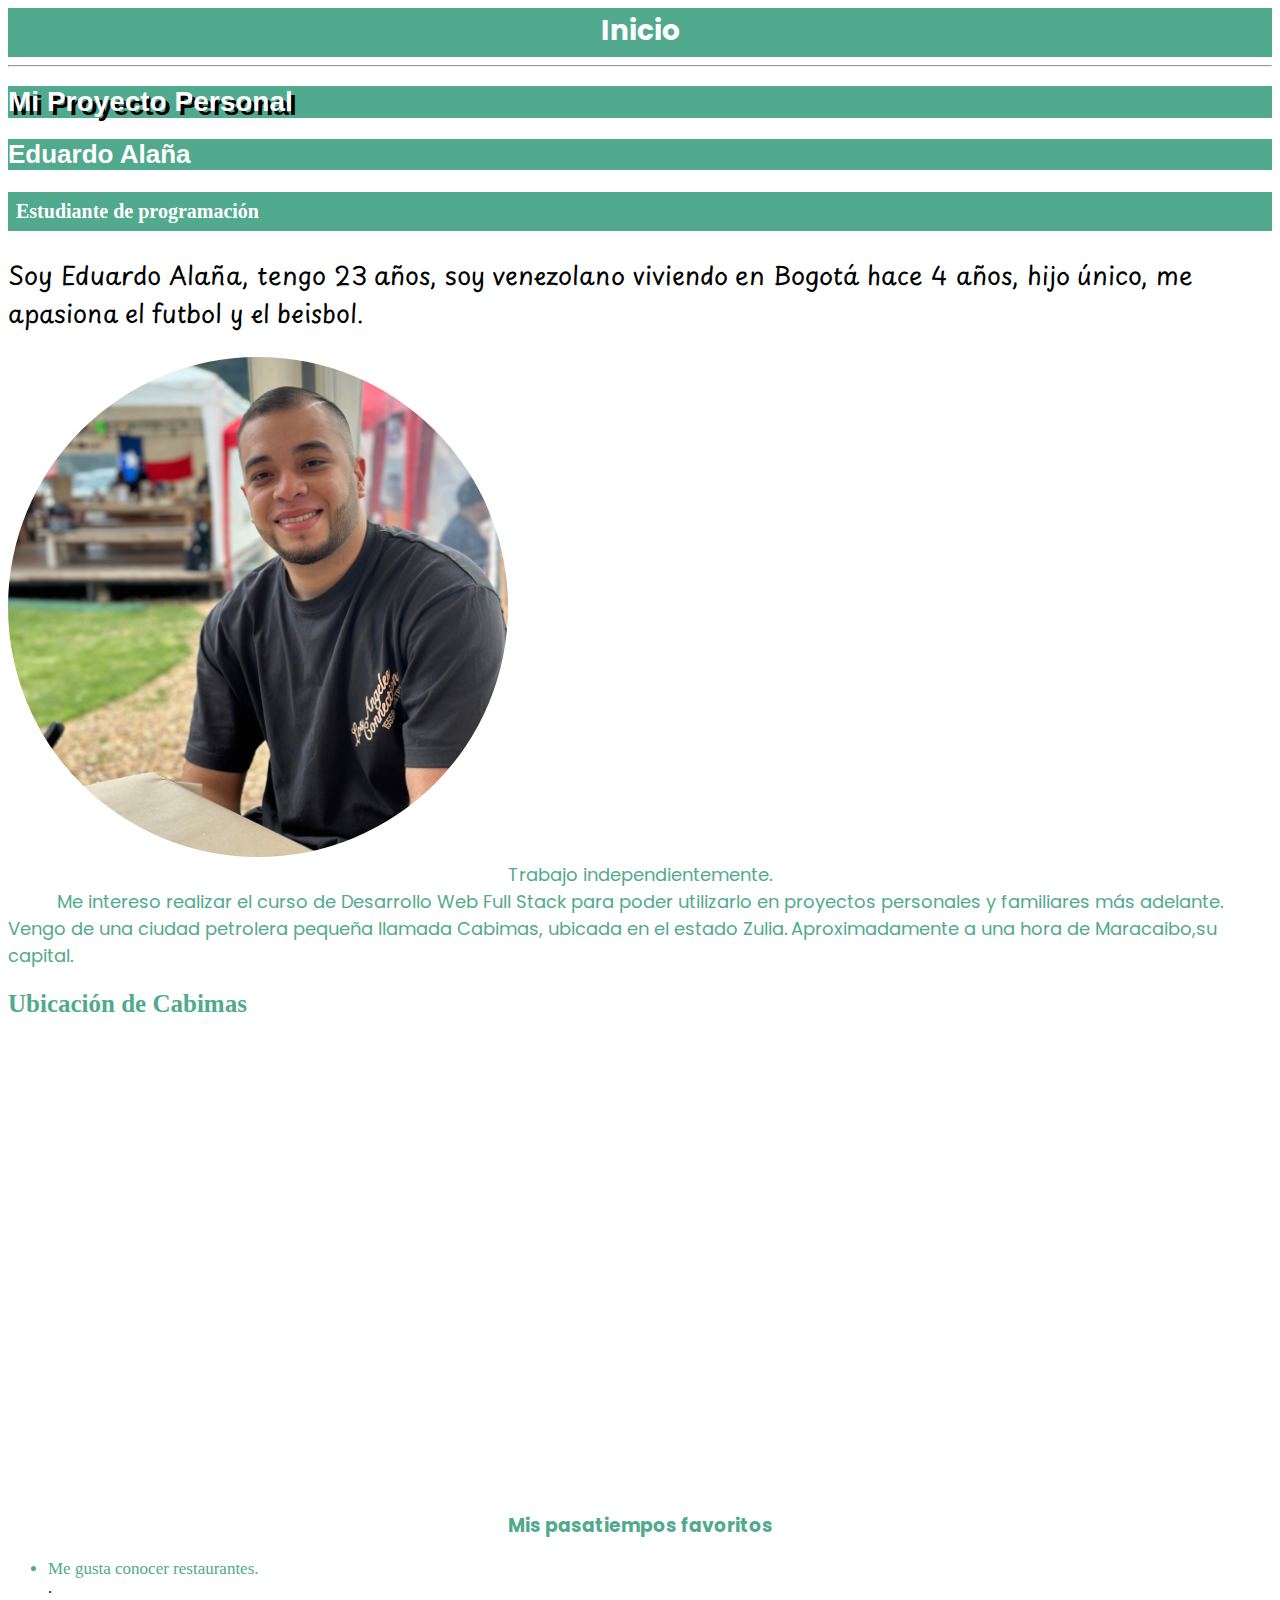
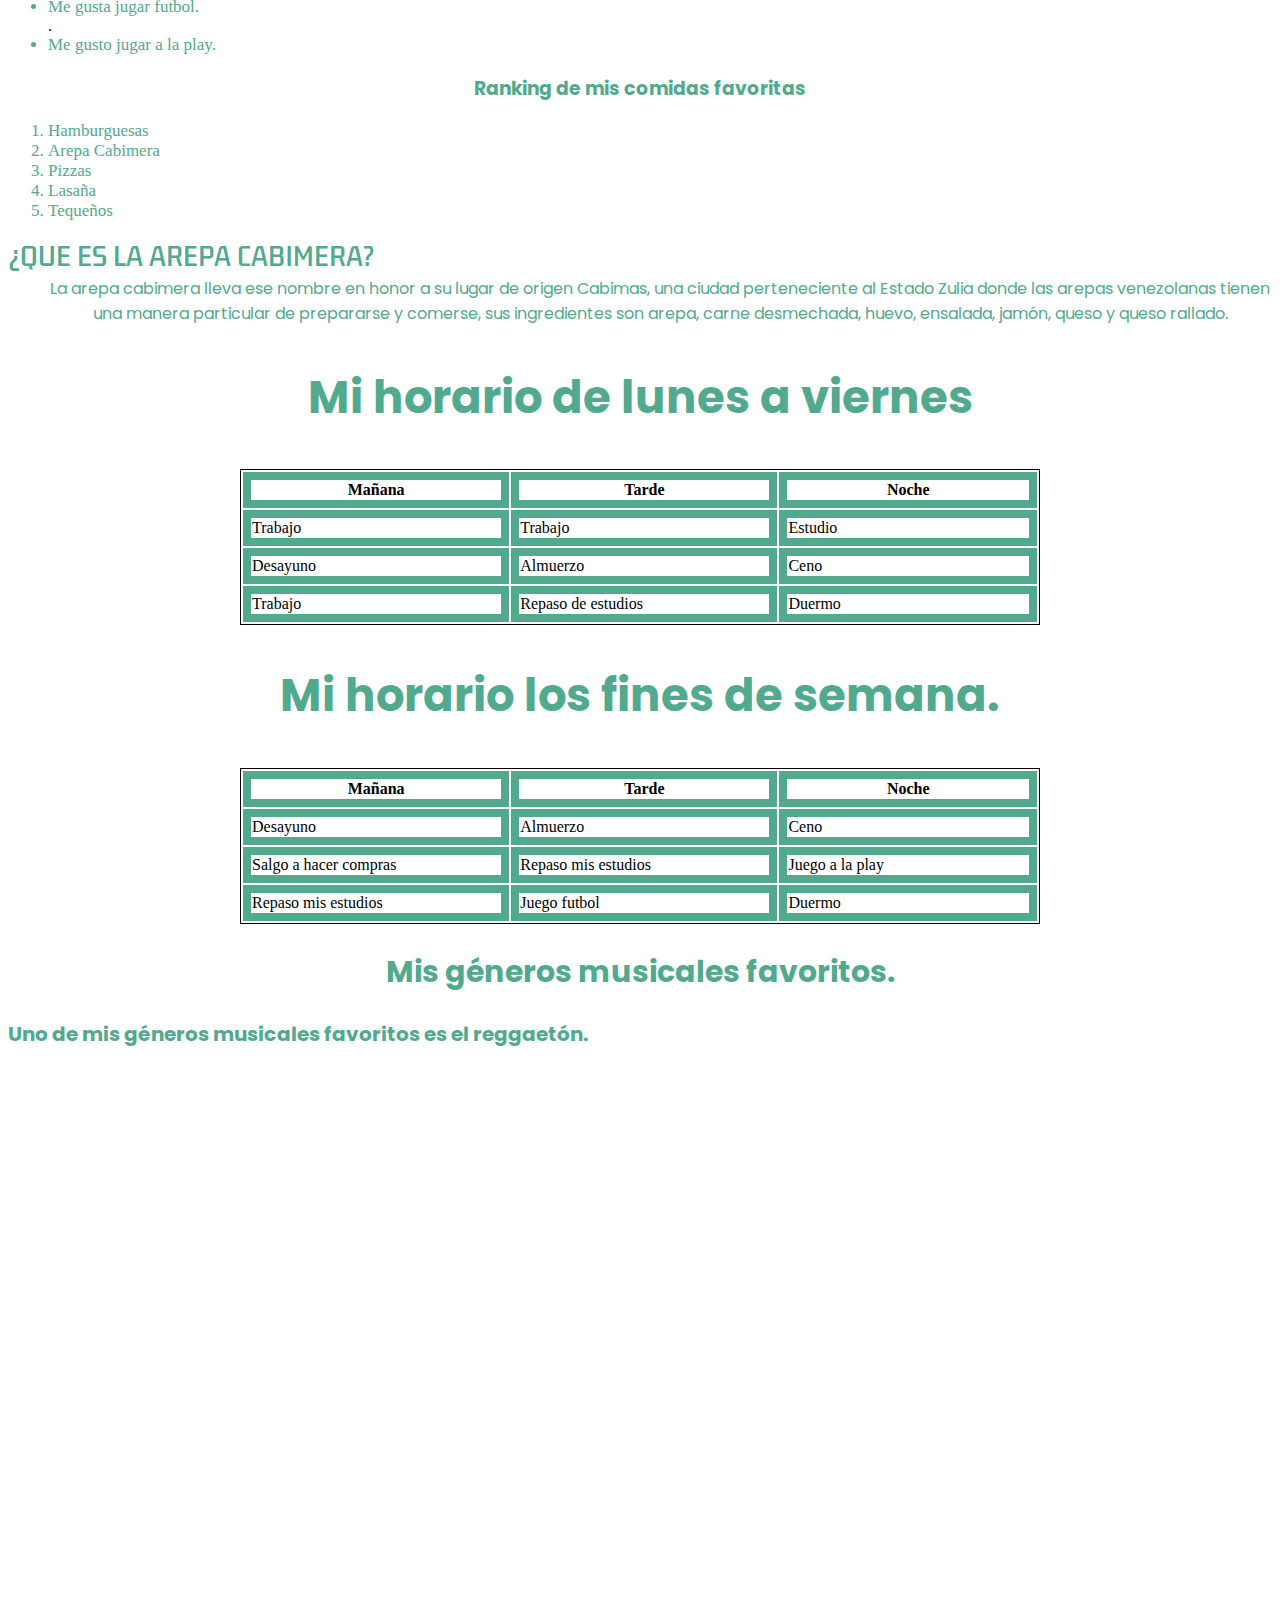
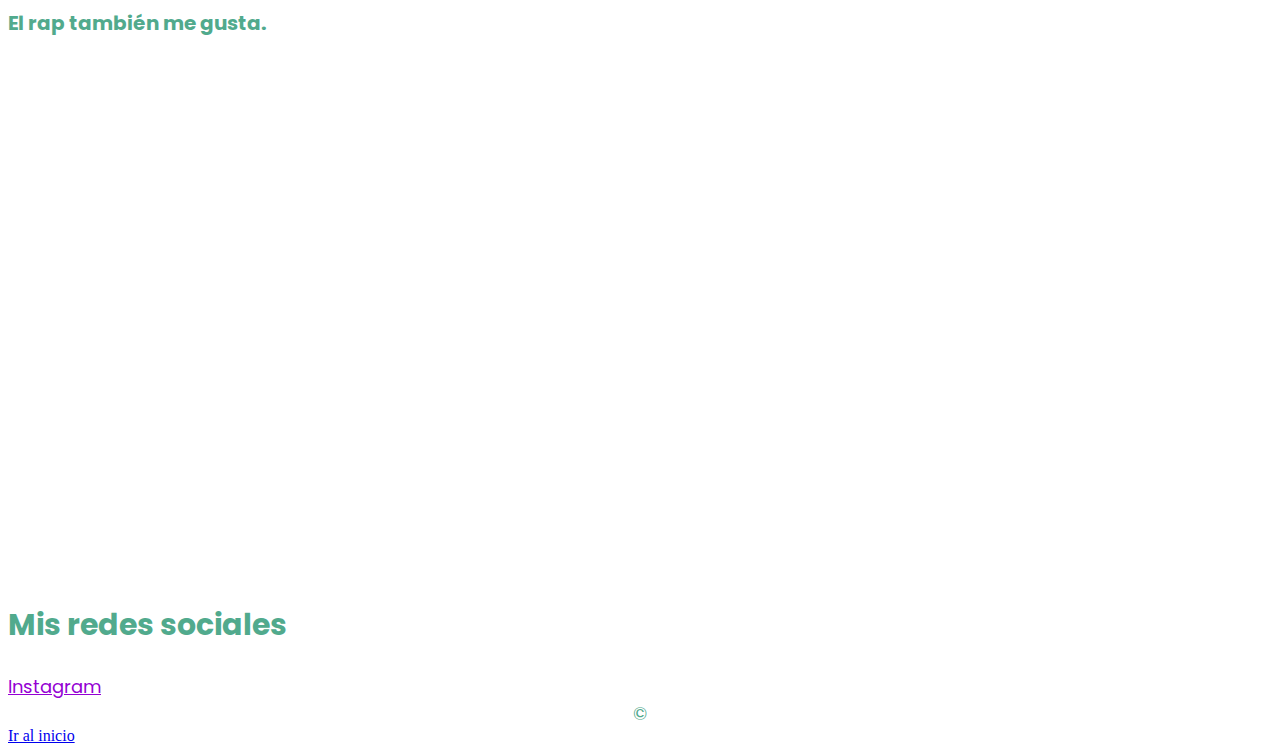
==== index.html @ 67ac3699 "miproyecto" ====
<!DOCTYPE html>
<html lang="es">
<head>
    <meta charset="UTF-8">
    <meta name="viewport" content="width=device-width, initial-scale=1.0">
    <title>Mi proyecto personal</title>
    <style>
        @import url('https://fonts.googleapis.com/css2?family=Playpen+Sans:wght@100&display=swap');
        </style>
        <style>
            @import url('https://fonts.googleapis.com/css2?family=Playpen+Sans:wght@100&family=Poppins:wght@300&display=swap');
            </style>
            <style>
                @import url('https://fonts.googleapis.com/css2?family=Playpen+Sans:wght@100&family=Poppins:wght@300&display=swap');
              </style>
              <style>
                @import url('https://fonts.googleapis.com/css2?family=Kdam+Thmor+Pro&family=Playpen+Sans:wght@100&family=Poppins:wght@300&display=swap');
              </style>                
    <link rel="stylesheet" href="index.css"/>
</head>
    <header>Inicio
        <span id="inicio"></span>
    </header>
    <nav></nav>
    <hr>
        <h1>Mi proyecto personal</h1>
        <h2 class="eduardoalaña">Eduardo Alaña</h2>
        <h3 class="estudiantedeprogramacion">Estudiante de programación</h3>
        <p>
            Soy Eduardo Alaña, tengo 23 años, soy venezolano viviendo en Bogotá hace 4 años,
             hijo único, me apasiona el futbol y el beisbol.
        </p>
        <img src="assets/mi-foto.jpg" alt="mi-foto">
        <div>Trabajo independientemente.</div>
        <div>Me intereso realizar el curso de Desarrollo Web Full Stack para poder utilizarlo en proyectos personales y familiares más adelante.</div> 
        <span>Vengo de una ciudad petrolera pequeña llamada Cabimas, ubicada en el estado Zulia.</span>
        <span>Aproximadamente a una hora de Maracaibo,su capital.</span>
        <h2 class="ubicaciondecabimas">Ubicación de Cabimas</h2>
        <iframe src="https://www.google.com/maps/embed?pb=!1m18!1m12!1m3!1d62790.018938191824!2d-71.42875029999999!3d10.391666899999999!2m3!1f0!2f0!3f0!3m2!1i1024!2i768!4f13.1!3m3!1m2!1s0x8e89c76a94216b2b%3A0x248a8285349a4935!2sCabimas%2C%20Zulia%2C%20Venezuela!5e0!3m2!1ses!2sco!4v1699126904850!5m2!1ses!2sco" width="600" height="450" style="border:0;" allowfullscreen="" loading="lazy" referrerpolicy="no-referrer-when-downgrade"></iframe>
        <h3 class="mispasatiemposfavoritos">Mis pasatiempos favoritos</h3>
        <ul>
            <li>Me gusta conocer restaurantes.</li>.
            <li>Me gusta jugar futbol.</li>.
            <li>Me gusto jugar a la play.</li>
        </ul>
        <h3 class="rankingdemiscomidasfavoritas">Ranking de mis comidas favoritas</h3>
        <ol>
            <li>Hamburguesas</li>
            <li>Arepa Cabimera</li>
            <Li>Pizzas</Li>
            <li>Lasaña</li>
            <li>Tequeños</li>
        </ol>
        <dl>
            <dt>¿QUE ES LA AREPA CABIMERA?</dt>
            <dd>La arepa cabimera lleva ese nombre en honor a su lugar de origen Cabimas, una ciudad perteneciente al Estado Zulia donde las arepas venezolanas tienen una manera particular de prepararse  y comerse, sus ingredientes son arepa, carne desmechada, huevo, ensalada, jamón, queso y queso rallado.</dd>
        </dl>
        <h2 class="mihorariolunesaviernes">Mi horario de lunes a viernes</h2>
        <table>
            <thead>
                <tr>
                    <th>Mañana</th>
                    <th>Tarde</th>
                    <th>Noche</th>
                </tr>
            </thead>
            <tbody>
                <tr>
                    <td>Trabajo</td>
                    <td>Trabajo</td>
                    <td>Estudio</td>
                </tr>
                <tr>
                    <td>Desayuno</td>
                    <td>Almuerzo</td>
                    <td>Ceno</td>
                </tr>
                <tr>
                    <td>Trabajo</td>
                    <td>Repaso de estudios</td>
                    <td>Duermo</td>
                </tr>
            </tbody>
        </table>
        <h2 class="mihorariolosfinesdesemana">Mi horario los fines de semana.</h2>
        <table>
            <thead>
                <tr>
                    <th>Mañana</th>
                    <th>Tarde</th>
                    <th>Noche</th>
                </tr>
            </thead>
            <tbody>
                <tr>
                    <td>Desayuno</td>
                    <td>Almuerzo</td>
                    <td>Ceno</td>
                </tr>
                <tr>
                    <td>Salgo a hacer compras</td>
                    <td>Repaso mis estudios</td>
                    <td>Juego a la play</td>
                </tr>
                <tr>
                    <td>Repaso mis estudios</td>
                    <td>Juego futbol</td>
                    <td>Duermo</td>
                </tr>
            </tbody>
        </table>
        </main>
        <aside>
            <h2 class="misgenerosmusicales">Mis géneros musicales favoritos.</h2>
        <h3 class="reggaeton">Uno de mis géneros musicales favoritos es el reggaetón.</h3>
        <iframe width="916" height="515" src="https://www.youtube.com/embed/bWycnVL6_dE" title="OA -  Anuel AA, Quevedo, Maluma Feat. DJ Luian, Mambo Kingz (Video Oficial)" frameborder="0" allow="accelerometer; autoplay; clipboard-write; encrypted-media; gyroscope; picture-in-picture; web-share" allowfullscreen></iframe>
        <h3 class="rap">El rap también me gusta.</h3>
        <iframe width="916" height="515" src="https://www.youtube.com/embed/8cKvvmPwgP4" title="Canserbero - Querer Querernos (Versión Acústica)" frameborder="0" allow="accelerometer; autoplay; clipboard-write; encrypted-media; gyroscope; picture-in-picture; web-share" allowfullscreen></iframe>
        </aside>
        <footer>
            <h2 class="redessociales">Mis redes sociales</h2>
            <a class="instagram" href="https://instagram.com/ejan.1406?igshid=OGQ5ZDc2ODk2ZA%3D%3D&utm_source=qr">Instagram</a>
            <div>&copy;</div>
        </footer>
        <section>
            <article>
                <div></div>
                <footer>
                  <a href="#inicio">Ir al inicio</a>
                </footer>
                <span id="final"></span>
            </article>
        </section>
    </body>
    </html>
---- index.css ----
header {
    background-color: rgb(81, 170, 141);
  color: white;
  text-align: center;
  font-size: 28px;
  text-decoration: dashed;
  word-spacing: normal;
  line-height: 2px;
  padding: 22px;
  text-transform: capitalize;
  font-family: Poppins;
  font-weight: bold;
}
h1 {
    background-color: rgb(81, 170, 141);
    color: white;
    text-align: start;
    word-spacing:normal
    padding: 10px;
    font-size:28px;
    text-transform: capitalize;
    text-shadow: 4px 4px black;
    font-family: 'Segoe UI', Tahoma, Geneva, Verdana, sans-serif;
}
.eduardoalaña {
    background-color: rgb(81, 170, 141);
    color: white;
    text-align: start;
    font-size: 26px;
    word-spacing:normal
    padding: 10px;
  text-decoration: dashed;
  font-family: 'Trebuchet MS', 'Lucida Sans Unicode', 'Lucida Grande', 'Lucida Sans', Arial, sans-serif;
}
.estudiantedeprogramacion {
background-color: rgb(81, 170, 141);
color: white;
padding: 8px;
font-size: 20px;
word-spacing:normal
text-transform: uppercase;
}
p{
    background-color: white;
    color:black;
    font-size: 25px;
    padding: 6,5px;
    font-family: Playpen Sans;
}
img {
    width: 500px;
    margin: auto;
    border-radius: 1000px;
    text-decoration-line: overline;
}
div{
    color: rgb(81, 170, 141);
    font-size: 18px;
    font-family: Poppins;
    text-align: center;
}
span{
    color: rgb(81, 170, 141);
    font-size: 18px;
    font-family: Poppins;
    text-align: center;
}
.ubicaciondecabimas {
    color: rgb(81, 170, 141);
    font-size: 25px;
}
.mispasatiemposfavoritos {
    color: rgb(81, 170, 141);
    font-family: Poppins;
    text-align: center;
}
.rankingdemiscomidasfavoritas {
    color: rgb(81, 170, 141);
    font-family: Poppins;
    text-align: center;
}
li {
 color: rgb(81, 170, 141);
 font-family: Libre Baskerville;
 font-size: 17px;
}
dt {
    color: rgb(81, 170, 141);
    font-family: Kdam Thmor Pro;
    font-size: 25px;
    
}
dd {
    color: rgb(81, 170, 141);
    font-family: Poppins;;
    text-align: center;
}
.mihorariolunesaviernes {
    color: rgb(81, 170, 141);
    font-family: Poppins;;
    text-align: center;
    font-size: 45px;
}
table {
    border: 1px solid black;
  width: 800px;
  margin: auto;
}
.mihorariolosfinesdesemana {
    color: rgb(81, 170, 141);
    font-family: Poppins;;
    text-align: center;
    font-size: 45px;
}
th,
td {
  border: 8px solid rgb(81, 170, 141);
  width: 800px;
  margin: auto;
}
.misgenerosmusicales {
    color: rgb(81, 170, 141);
    font-family: Poppins;;
    text-align: center;
    font-size: 30px;
}
.reggaeton {
    color: rgb(81, 170, 141);
    font-family: Poppins;
    font-size: 20px;
}
.rap {
    color: rgb(81, 170, 141);
    font-family: Poppins;;
    font-size: 20px;
}
.redessociales {
    color: rgb(81, 170, 141);
    font-family: Poppins;;
    font-size: 30px;
    text-decoration: double;
}
.instagram {
    color: darkviolet;
    font-family: Poppins;;
    font-size: 18px;
}
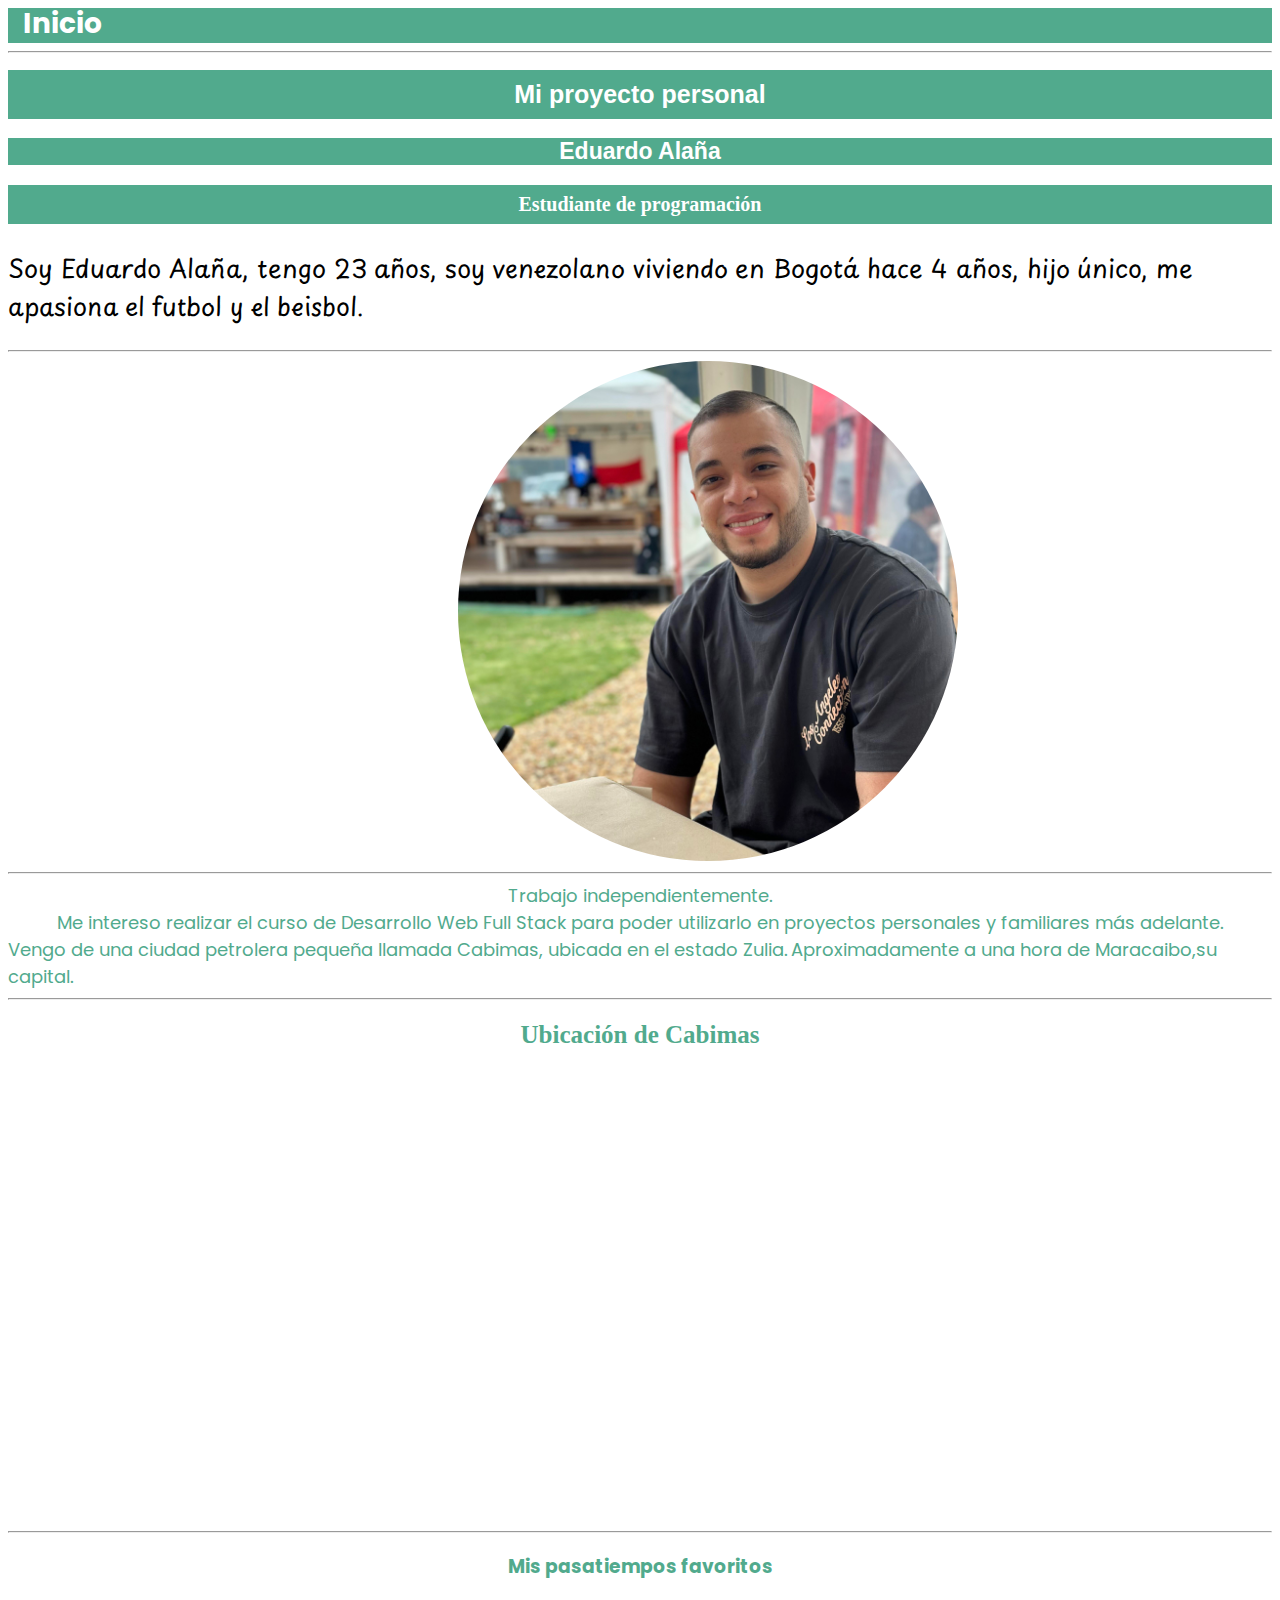
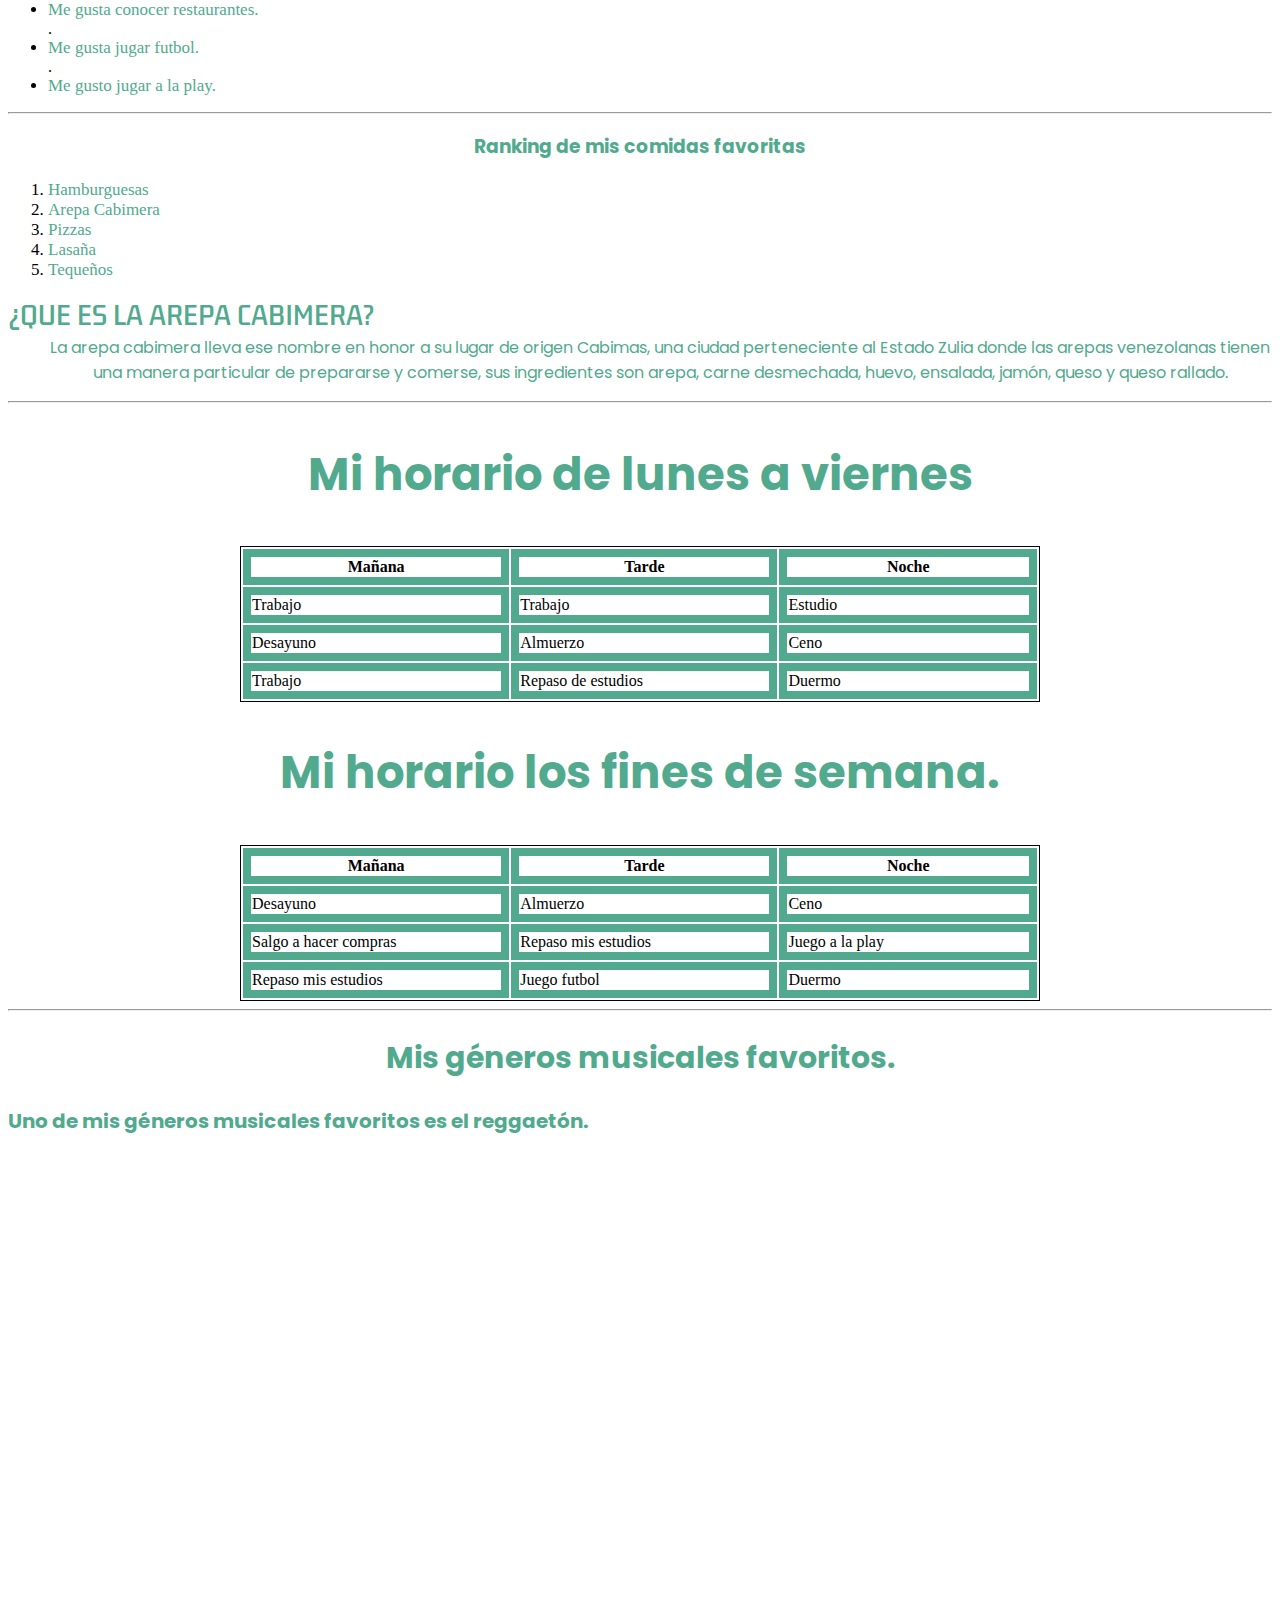
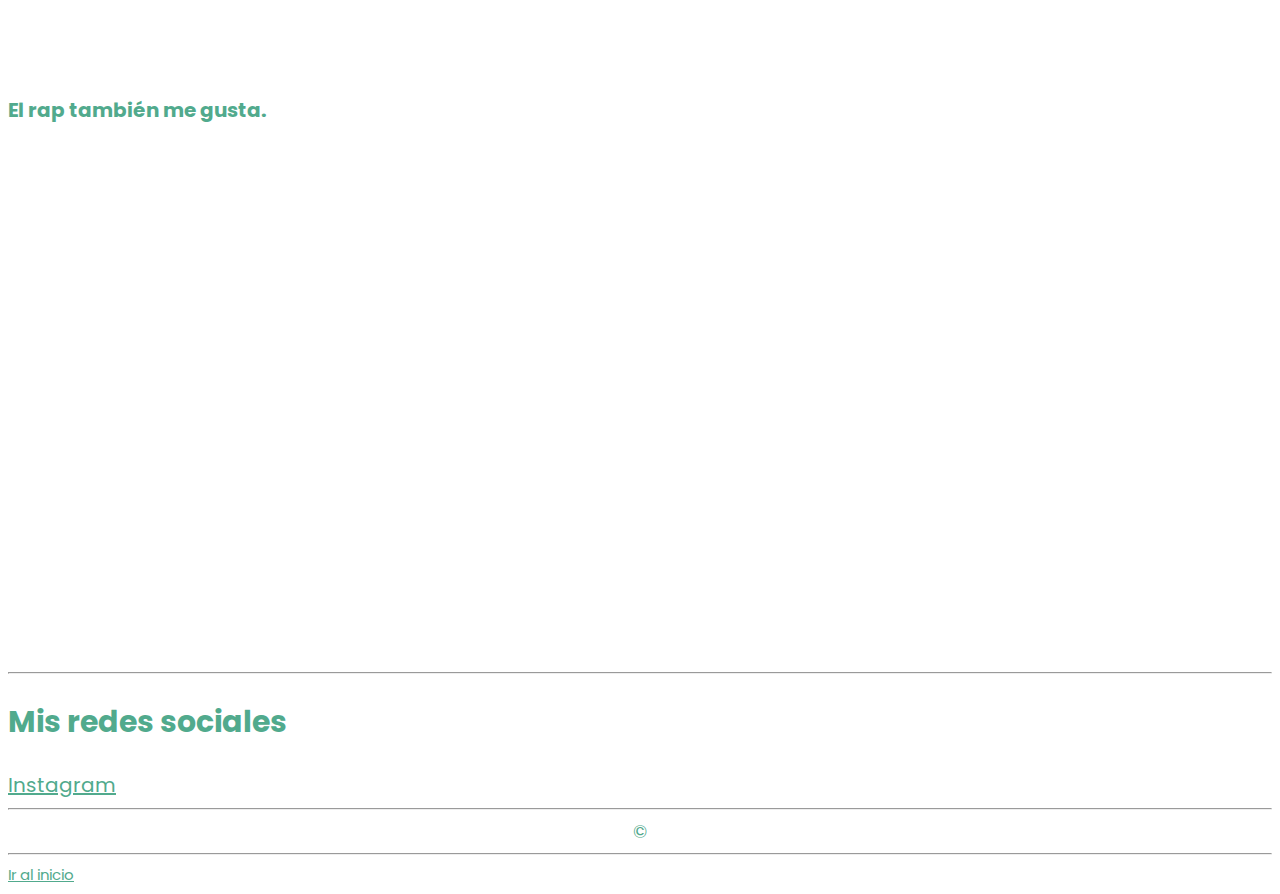
==== commit 8c40191c: "implementandonuevashabilidadescss" ====
--- a/index.html
+++ b/index.html
@@ -1,5 +1,5 @@
 <!DOCTYPE html>
-<html lang="es">
+<lang="es">
 <head>
     <meta charset="UTF-8">
     <meta name="viewport" content="width=device-width, initial-scale=1.0">
@@ -15,10 +15,11 @@
               </style>
               <style>
                 @import url('https://fonts.googleapis.com/css2?family=Kdam+Thmor+Pro&family=Playpen+Sans:wght@100&family=Poppins:wght@300&display=swap');
-              </style>                
+              </style>         
     <link rel="stylesheet" href="index.css"/>
 </head>
-    <header>Inicio
+<body>
+<header>Inicio
         <span id="inicio"></span>
     </header>
     <nav></nav>
@@ -26,23 +27,28 @@
         <h1>Mi proyecto personal</h1>
         <h2 class="eduardoalaña">Eduardo Alaña</h2>
         <h3 class="estudiantedeprogramacion">Estudiante de programación</h3>
-        <p>
+          <p> 
             Soy Eduardo Alaña, tengo 23 años, soy venezolano viviendo en Bogotá hace 4 años,
              hijo único, me apasiona el futbol y el beisbol.
         </p>
+        <hr/>
         <img src="assets/mi-foto.jpg" alt="mi-foto">
+        <hr/>
         <div>Trabajo independientemente.</div>
         <div>Me intereso realizar el curso de Desarrollo Web Full Stack para poder utilizarlo en proyectos personales y familiares más adelante.</div> 
         <span>Vengo de una ciudad petrolera pequeña llamada Cabimas, ubicada en el estado Zulia.</span>
         <span>Aproximadamente a una hora de Maracaibo,su capital.</span>
+        <hr/>
         <h2 class="ubicaciondecabimas">Ubicación de Cabimas</h2>
         <iframe src="https://www.google.com/maps/embed?pb=!1m18!1m12!1m3!1d62790.018938191824!2d-71.42875029999999!3d10.391666899999999!2m3!1f0!2f0!3f0!3m2!1i1024!2i768!4f13.1!3m3!1m2!1s0x8e89c76a94216b2b%3A0x248a8285349a4935!2sCabimas%2C%20Zulia%2C%20Venezuela!5e0!3m2!1ses!2sco!4v1699126904850!5m2!1ses!2sco" width="600" height="450" style="border:0;" allowfullscreen="" loading="lazy" referrerpolicy="no-referrer-when-downgrade"></iframe>
+        <hr/>
         <h3 class="mispasatiemposfavoritos">Mis pasatiempos favoritos</h3>
         <ul>
             <li>Me gusta conocer restaurantes.</li>.
             <li>Me gusta jugar futbol.</li>.
             <li>Me gusto jugar a la play.</li>
         </ul>
+        <hr/>
         <h3 class="rankingdemiscomidasfavoritas">Ranking de mis comidas favoritas</h3>
         <ol>
             <li>Hamburguesas</li>
@@ -55,6 +61,7 @@
             <dt>¿QUE ES LA AREPA CABIMERA?</dt>
             <dd>La arepa cabimera lleva ese nombre en honor a su lugar de origen Cabimas, una ciudad perteneciente al Estado Zulia donde las arepas venezolanas tienen una manera particular de prepararse  y comerse, sus ingredientes son arepa, carne desmechada, huevo, ensalada, jamón, queso y queso rallado.</dd>
         </dl>
+        <hr/>
         <h2 class="mihorariolunesaviernes">Mi horario de lunes a viernes</h2>
         <table>
             <thead>
@@ -111,6 +118,7 @@
         </table>
         </main>
         <aside>
+            <hr/>
             <h2 class="misgenerosmusicales">Mis géneros musicales favoritos.</h2>
         <h3 class="reggaeton">Uno de mis géneros musicales favoritos es el reggaetón.</h3>
         <iframe width="916" height="515" src="https://www.youtube.com/embed/bWycnVL6_dE" title="OA -  Anuel AA, Quevedo, Maluma Feat. DJ Luian, Mambo Kingz (Video Oficial)" frameborder="0" allow="accelerometer; autoplay; clipboard-write; encrypted-media; gyroscope; picture-in-picture; web-share" allowfullscreen></iframe>
@@ -118,17 +126,25 @@
         <iframe width="916" height="515" src="https://www.youtube.com/embed/8cKvvmPwgP4" title="Canserbero - Querer Querernos (Versión Acústica)" frameborder="0" allow="accelerometer; autoplay; clipboard-write; encrypted-media; gyroscope; picture-in-picture; web-share" allowfullscreen></iframe>
         </aside>
         <footer>
+            <hr/>
             <h2 class="redessociales">Mis redes sociales</h2>
+            <nav>
             <a class="instagram" href="https://instagram.com/ejan.1406?igshid=OGQ5ZDc2ODk2ZA%3D%3D&utm_source=qr">Instagram</a>
-            <div>&copy;</div>
+            <footer>
+        </nav>
+        <hr/>
+            <div class="copy">&copy;</div>
+            <hr/>
         </footer>
         <section>
             <article>
                 <div></div>
                 <footer>
+                    <nav>
                   <a href="#inicio">Ir al inicio</a>
                 </footer>
                 <span id="final"></span>
+            </nav>
             </article>
         </section>
     </body>
--- a/index.css
+++ b/index.css
@@ -1,32 +1,39 @@
 header {
     background-color: rgb(81, 170, 141);
   color: white;
-  text-align: center;
+  text-align: start;
   font-size: 28px;
   text-decoration: dashed;
   word-spacing: normal;
   line-height: 2px;
-  padding: 22px;
+  padding: 15px;
   text-transform: capitalize;
   font-family: Poppins;
   font-weight: bold;
 }
 h1 {
     background-color: rgb(81, 170, 141);
+    height: 29px;
     color: white;
     text-align: start;
-    word-spacing:normal
+    word-spacing:normal;
     padding: 10px;
-    font-size:28px;
-    text-transform: capitalize;
+    font-size:25px;
+    position: sticky;
+    top: 0;
+    z-index: 1;
+    text-align: center;
+    text-transform:capitalize
     text-shadow: 4px 4px black;
     font-family: 'Segoe UI', Tahoma, Geneva, Verdana, sans-serif;
+    
+    
 }
 .eduardoalaña {
     background-color: rgb(81, 170, 141);
     color: white;
-    text-align: start;
-    font-size: 26px;
+    text-align: center;
+    font-size: 23px;
     word-spacing:normal
     padding: 10px;
   text-decoration: dashed;
@@ -35,11 +42,14 @@
 .estudiantedeprogramacion {
 background-color: rgb(81, 170, 141);
 color: white;
+text-align: center;
 padding: 8px;
 font-size: 20px;
 word-spacing:normal
 text-transform: uppercase;
 }
+
+
 p{
     background-color: white;
     color:black;
@@ -47,11 +57,17 @@
     padding: 6,5px;
     font-family: Playpen Sans;
 }
+
 img {
     width: 500px;
+    height: 500px;
+    top:1px;
+    left: 450px;
     margin: auto;
     border-radius: 1000px;
     text-decoration-line: overline;
+    position: relative;
+
 }
 div{
     color: rgb(81, 170, 141);
@@ -68,7 +84,13 @@
 .ubicaciondecabimas {
     color: rgb(81, 170, 141);
     font-size: 25px;
+    position: relative;
+    text-align: center;
 }
+::marker{
+ color: black;
+}
+
 .mispasatiemposfavoritos {
     color: rgb(81, 170, 141);
     font-family: Poppins;
@@ -140,8 +162,20 @@
     font-size: 30px;
     text-decoration: double;
 }
-.instagram {
-    color: darkviolet;
+.instagram:link {
+    color:rgb(81, 170, 141);
+    font-size: 20px;
     font-family: Poppins;;
-    font-size: 18px;
-}+
+}
+.instagram:hover{
+    color:black
+}
+a:link{
+    color:rgb(81, 170, 141);
+    font-size: 15px;
+    font-family: Poppins;;
+}
+a:hover{
+    color:black
+}
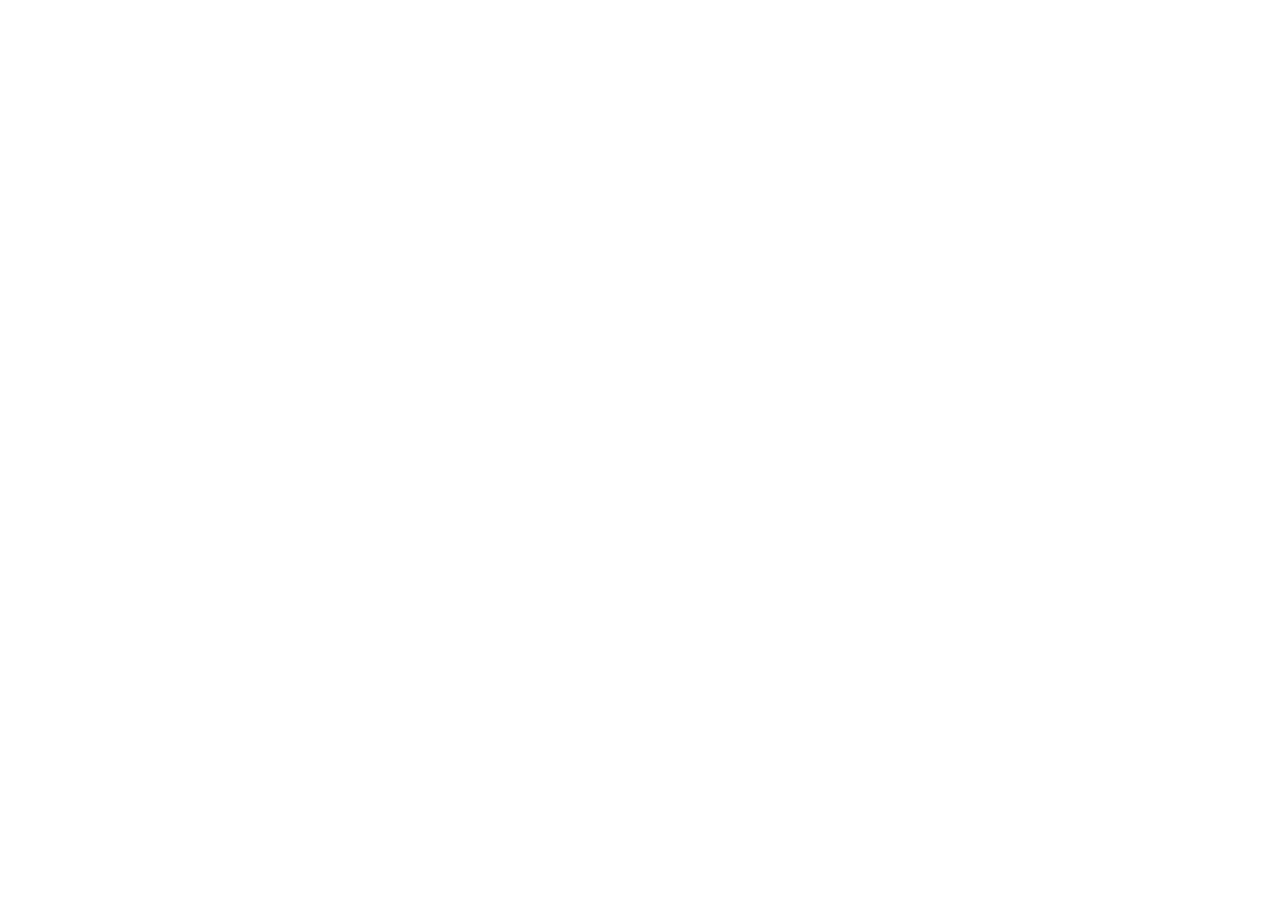
==== commit 9b2354e7: "proyectopractica" ====
--- a/index.html
+++ b/index.html
@@ -1,151 +1,11 @@
 <!DOCTYPE html>
-<lang="es">
+<html lang="es">
 <head>
     <meta charset="UTF-8">
     <meta name="viewport" content="width=device-width, initial-scale=1.0">
-    <title>Mi proyecto personal</title>
-    <style>
-        @import url('https://fonts.googleapis.com/css2?family=Playpen+Sans:wght@100&display=swap');
-        </style>
-        <style>
-            @import url('https://fonts.googleapis.com/css2?family=Playpen+Sans:wght@100&family=Poppins:wght@300&display=swap');
-            </style>
-            <style>
-                @import url('https://fonts.googleapis.com/css2?family=Playpen+Sans:wght@100&family=Poppins:wght@300&display=swap');
-              </style>
-              <style>
-                @import url('https://fonts.googleapis.com/css2?family=Kdam+Thmor+Pro&family=Playpen+Sans:wght@100&family=Poppins:wght@300&display=swap');
-              </style>         
-    <link rel="stylesheet" href="index.css"/>
+    <title>Pagina web</title>
 </head>
 <body>
-<header>Inicio
-        <span id="inicio"></span>
-    </header>
-    <nav></nav>
-    <hr>
-        <h1>Mi proyecto personal</h1>
-        <h2 class="eduardoalaña">Eduardo Alaña</h2>
-        <h3 class="estudiantedeprogramacion">Estudiante de programación</h3>
-          <p> 
-            Soy Eduardo Alaña, tengo 23 años, soy venezolano viviendo en Bogotá hace 4 años,
-             hijo único, me apasiona el futbol y el beisbol.
-        </p>
-        <hr/>
-        <img src="assets/mi-foto.jpg" alt="mi-foto">
-        <hr/>
-        <div>Trabajo independientemente.</div>
-        <div>Me intereso realizar el curso de Desarrollo Web Full Stack para poder utilizarlo en proyectos personales y familiares más adelante.</div> 
-        <span>Vengo de una ciudad petrolera pequeña llamada Cabimas, ubicada en el estado Zulia.</span>
-        <span>Aproximadamente a una hora de Maracaibo,su capital.</span>
-        <hr/>
-        <h2 class="ubicaciondecabimas">Ubicación de Cabimas</h2>
-        <iframe src="https://www.google.com/maps/embed?pb=!1m18!1m12!1m3!1d62790.018938191824!2d-71.42875029999999!3d10.391666899999999!2m3!1f0!2f0!3f0!3m2!1i1024!2i768!4f13.1!3m3!1m2!1s0x8e89c76a94216b2b%3A0x248a8285349a4935!2sCabimas%2C%20Zulia%2C%20Venezuela!5e0!3m2!1ses!2sco!4v1699126904850!5m2!1ses!2sco" width="600" height="450" style="border:0;" allowfullscreen="" loading="lazy" referrerpolicy="no-referrer-when-downgrade"></iframe>
-        <hr/>
-        <h3 class="mispasatiemposfavoritos">Mis pasatiempos favoritos</h3>
-        <ul>
-            <li>Me gusta conocer restaurantes.</li>.
-            <li>Me gusta jugar futbol.</li>.
-            <li>Me gusto jugar a la play.</li>
-        </ul>
-        <hr/>
-        <h3 class="rankingdemiscomidasfavoritas">Ranking de mis comidas favoritas</h3>
-        <ol>
-            <li>Hamburguesas</li>
-            <li>Arepa Cabimera</li>
-            <Li>Pizzas</Li>
-            <li>Lasaña</li>
-            <li>Tequeños</li>
-        </ol>
-        <dl>
-            <dt>¿QUE ES LA AREPA CABIMERA?</dt>
-            <dd>La arepa cabimera lleva ese nombre en honor a su lugar de origen Cabimas, una ciudad perteneciente al Estado Zulia donde las arepas venezolanas tienen una manera particular de prepararse  y comerse, sus ingredientes son arepa, carne desmechada, huevo, ensalada, jamón, queso y queso rallado.</dd>
-        </dl>
-        <hr/>
-        <h2 class="mihorariolunesaviernes">Mi horario de lunes a viernes</h2>
-        <table>
-            <thead>
-                <tr>
-                    <th>Mañana</th>
-                    <th>Tarde</th>
-                    <th>Noche</th>
-                </tr>
-            </thead>
-            <tbody>
-                <tr>
-                    <td>Trabajo</td>
-                    <td>Trabajo</td>
-                    <td>Estudio</td>
-                </tr>
-                <tr>
-                    <td>Desayuno</td>
-                    <td>Almuerzo</td>
-                    <td>Ceno</td>
-                </tr>
-                <tr>
-                    <td>Trabajo</td>
-                    <td>Repaso de estudios</td>
-                    <td>Duermo</td>
-                </tr>
-            </tbody>
-        </table>
-        <h2 class="mihorariolosfinesdesemana">Mi horario los fines de semana.</h2>
-        <table>
-            <thead>
-                <tr>
-                    <th>Mañana</th>
-                    <th>Tarde</th>
-                    <th>Noche</th>
-                </tr>
-            </thead>
-            <tbody>
-                <tr>
-                    <td>Desayuno</td>
-                    <td>Almuerzo</td>
-                    <td>Ceno</td>
-                </tr>
-                <tr>
-                    <td>Salgo a hacer compras</td>
-                    <td>Repaso mis estudios</td>
-                    <td>Juego a la play</td>
-                </tr>
-                <tr>
-                    <td>Repaso mis estudios</td>
-                    <td>Juego futbol</td>
-                    <td>Duermo</td>
-                </tr>
-            </tbody>
-        </table>
-        </main>
-        <aside>
-            <hr/>
-            <h2 class="misgenerosmusicales">Mis géneros musicales favoritos.</h2>
-        <h3 class="reggaeton">Uno de mis géneros musicales favoritos es el reggaetón.</h3>
-        <iframe width="916" height="515" src="https://www.youtube.com/embed/bWycnVL6_dE" title="OA -  Anuel AA, Quevedo, Maluma Feat. DJ Luian, Mambo Kingz (Video Oficial)" frameborder="0" allow="accelerometer; autoplay; clipboard-write; encrypted-media; gyroscope; picture-in-picture; web-share" allowfullscreen></iframe>
-        <h3 class="rap">El rap también me gusta.</h3>
-        <iframe width="916" height="515" src="https://www.youtube.com/embed/8cKvvmPwgP4" title="Canserbero - Querer Querernos (Versión Acústica)" frameborder="0" allow="accelerometer; autoplay; clipboard-write; encrypted-media; gyroscope; picture-in-picture; web-share" allowfullscreen></iframe>
-        </aside>
-        <footer>
-            <hr/>
-            <h2 class="redessociales">Mis redes sociales</h2>
-            <nav>
-            <a class="instagram" href="https://instagram.com/ejan.1406?igshid=OGQ5ZDc2ODk2ZA%3D%3D&utm_source=qr">Instagram</a>
-            <footer>
-        </nav>
-        <hr/>
-            <div class="copy">&copy;</div>
-            <hr/>
-        </footer>
-        <section>
-            <article>
-                <div></div>
-                <footer>
-                    <nav>
-                  <a href="#inicio">Ir al inicio</a>
-                </footer>
-                <span id="final"></span>
-            </nav>
-            </article>
-        </section>
-    </body>
-    </html>+    
+</body>
+</html>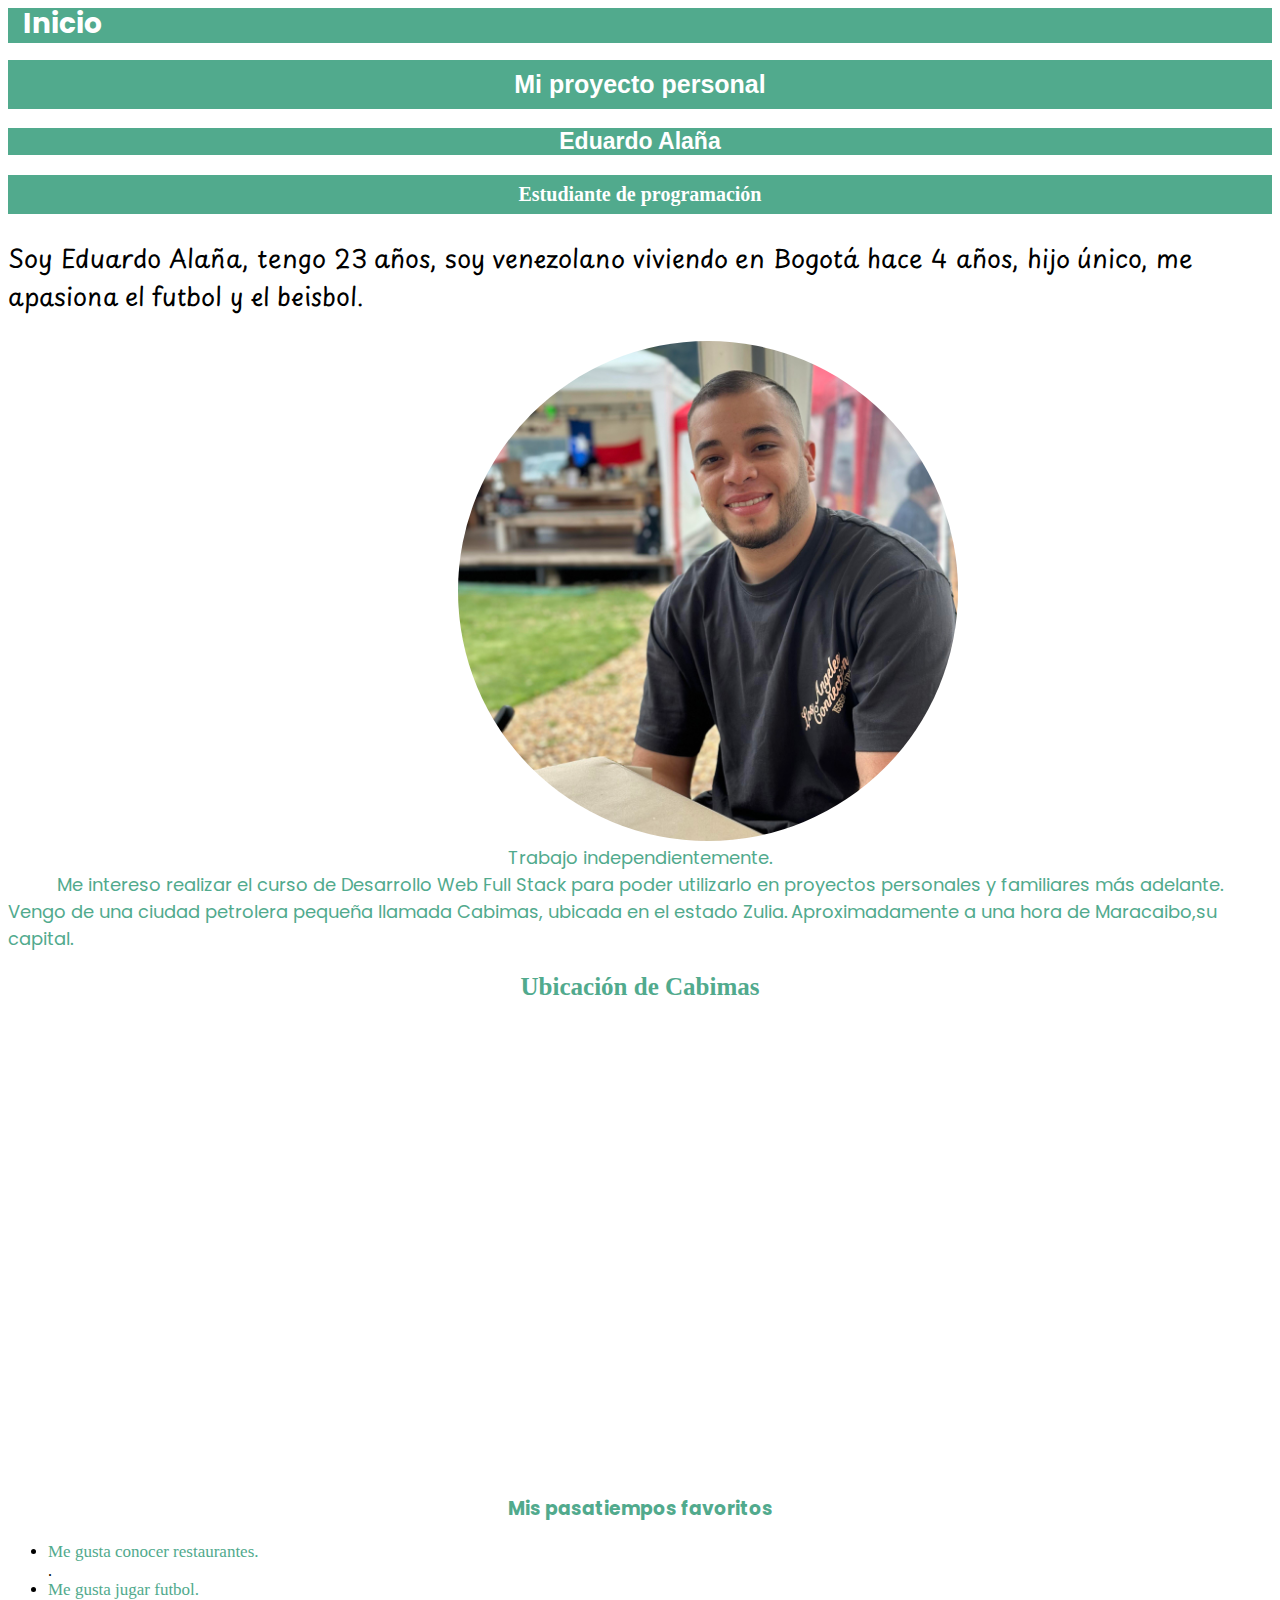
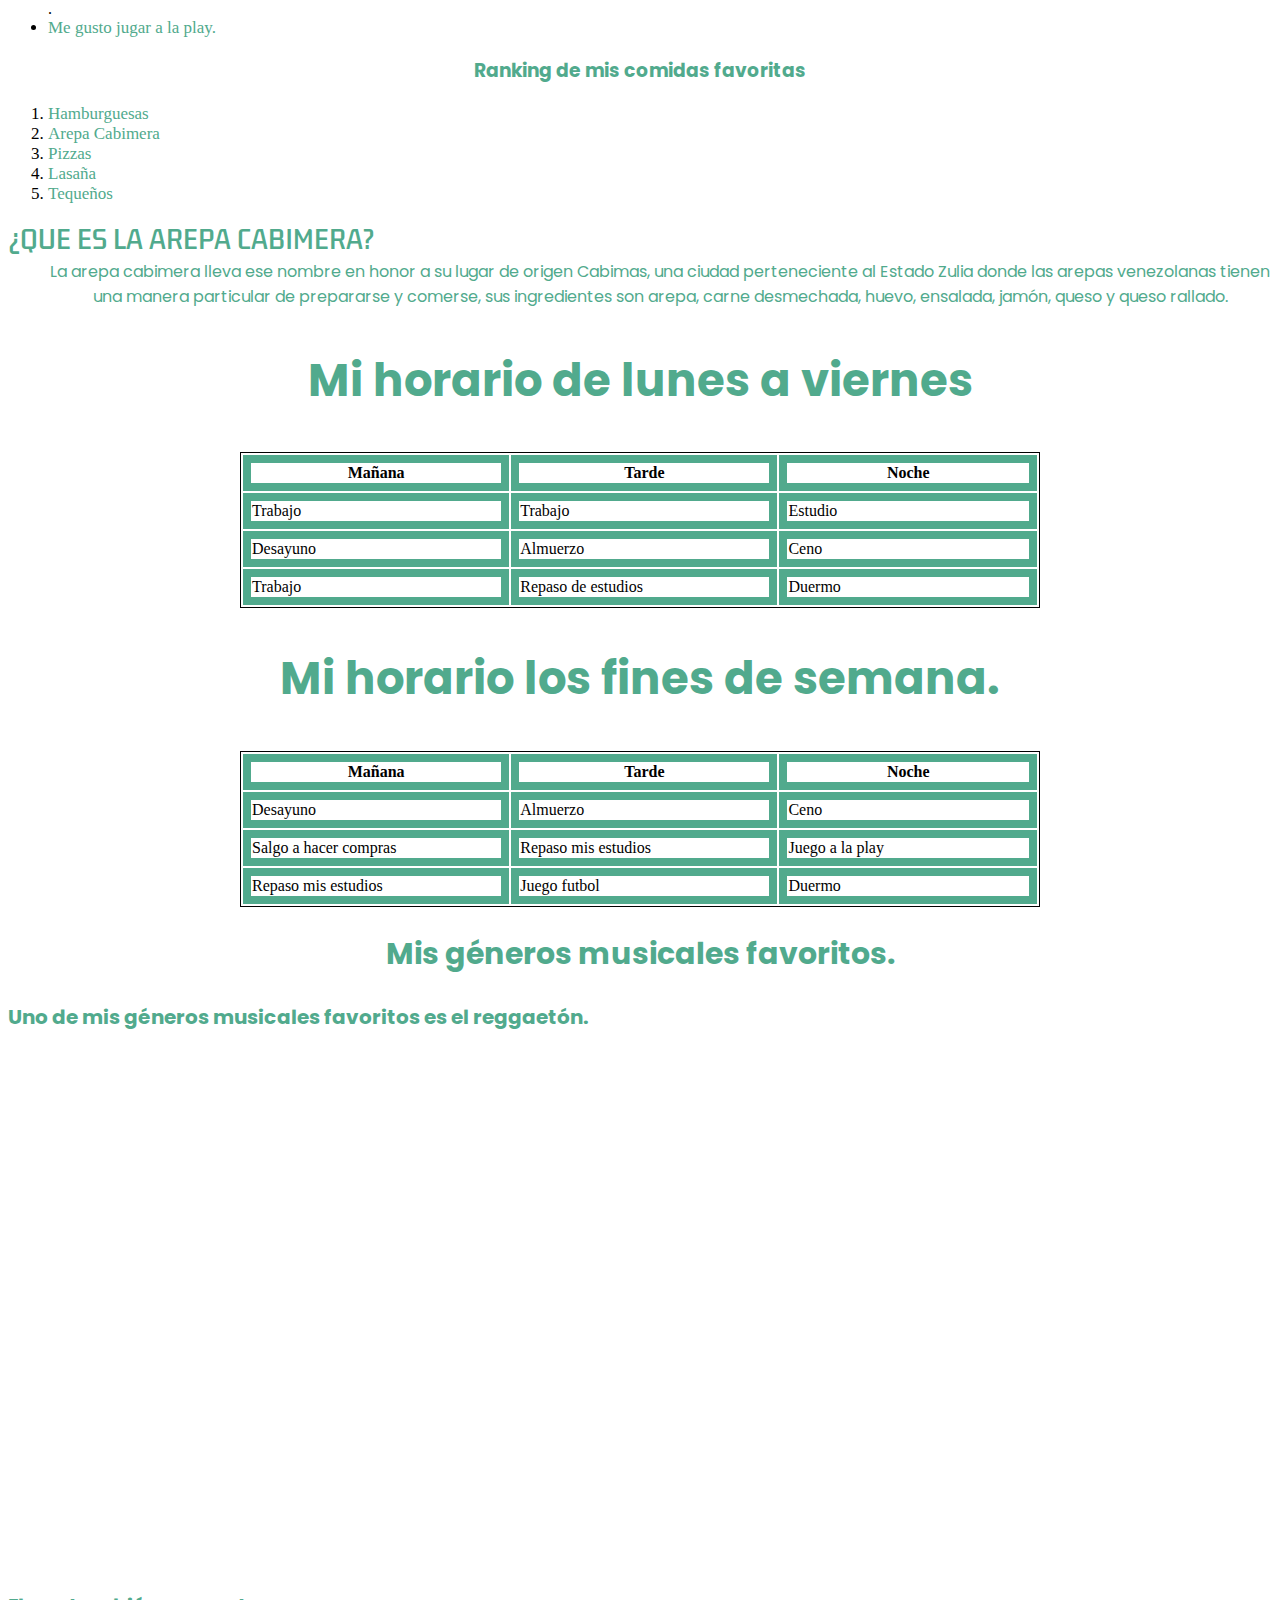
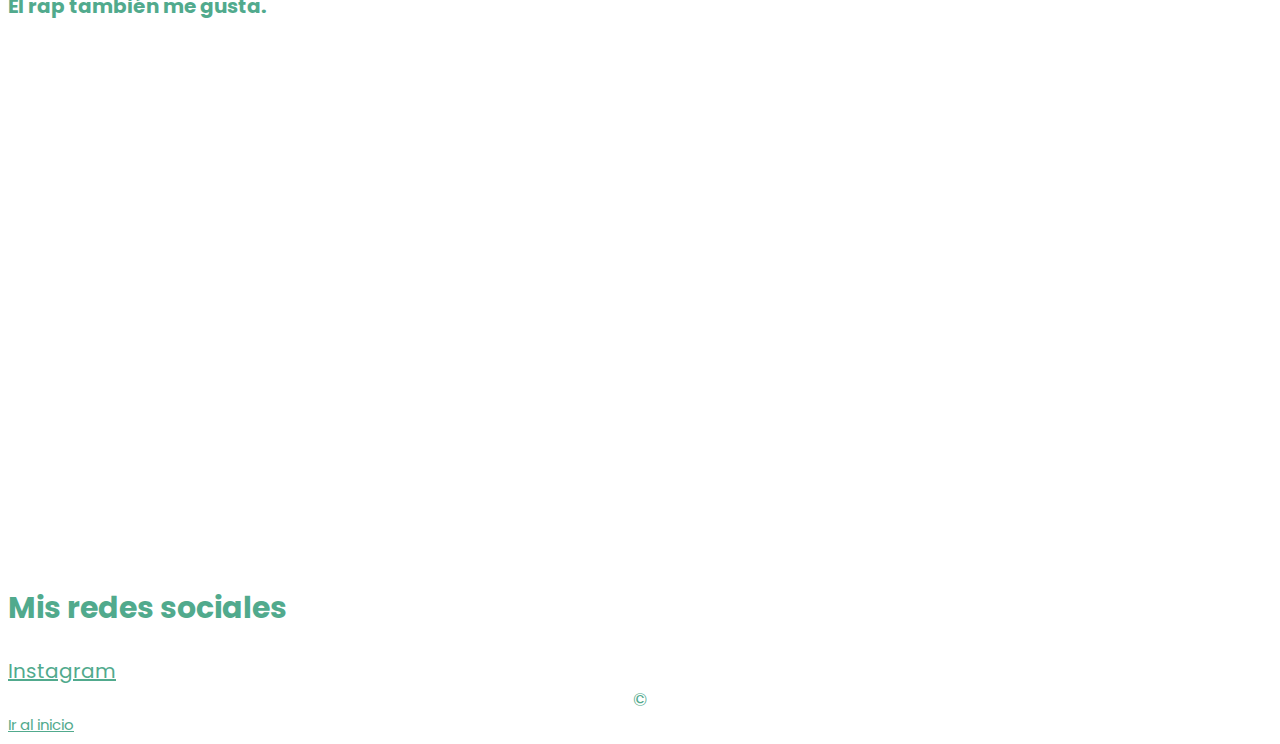
==== commit 2836e529: "borrador" ====
--- a/index.html
+++ b/index.html
@@ -1,11 +1,141 @@
 <!DOCTYPE html>
-<html lang="es">
+<lang="es">
 <head>
     <meta charset="UTF-8">
     <meta name="viewport" content="width=device-width, initial-scale=1.0">
-    <title>Pagina web</title>
+    <title>Mi proyecto personal</title>
+    <style>
+        @import url('https://fonts.googleapis.com/css2?family=Playpen+Sans:wght@100&display=swap');
+        </style>
+        <style>
+            @import url('https://fonts.googleapis.com/css2?family=Playpen+Sans:wght@100&family=Poppins:wght@300&display=swap');
+            </style>
+            <style>
+                @import url('https://fonts.googleapis.com/css2?family=Playpen+Sans:wght@100&family=Poppins:wght@300&display=swap');
+              </style>
+              <style>
+                @import url('https://fonts.googleapis.com/css2?family=Kdam+Thmor+Pro&family=Playpen+Sans:wght@100&family=Poppins:wght@300&display=swap');
+              </style>         
+    <link rel="stylesheet" href="index.css"/>
 </head>
 <body>
-    
-</body>
-</html>+<header>Inicio
+        <span id="inicio"></span>
+    </header>
+    <nav></nav>
+    <main>
+        <h1>Mi proyecto personal</h1>
+        <h2 class="eduardoalaña">Eduardo Alaña</h2>
+        <h3 class="estudiantedeprogramacion">Estudiante de programación</h3>
+          <p> 
+            Soy Eduardo Alaña, tengo 23 años, soy venezolano viviendo en Bogotá hace 4 años,
+             hijo único, me apasiona el futbol y el beisbol.
+        </p>
+        <img src="assets/mi-foto.jpg" alt="mi-foto">
+        <div>Trabajo independientemente.</div>
+        <div>Me intereso realizar el curso de Desarrollo Web Full Stack para poder utilizarlo en proyectos personales y familiares más adelante.</div> 
+        <span>Vengo de una ciudad petrolera pequeña llamada Cabimas, ubicada en el estado Zulia.</span>
+        <span>Aproximadamente a una hora de Maracaibo,su capital.</span>
+        <h2 class="ubicaciondecabimas">Ubicación de Cabimas</h2>
+        <iframe src="https://www.google.com/maps/embed?pb=!1m18!1m12!1m3!1d62790.018938191824!2d-71.42875029999999!3d10.391666899999999!2m3!1f0!2f0!3f0!3m2!1i1024!2i768!4f13.1!3m3!1m2!1s0x8e89c76a94216b2b%3A0x248a8285349a4935!2sCabimas%2C%20Zulia%2C%20Venezuela!5e0!3m2!1ses!2sco!4v1699126904850!5m2!1ses!2sco" width="600" height="450" style="border:0;" allowfullscreen="" loading="lazy" referrerpolicy="no-referrer-when-downgrade"></iframe>
+        <h3 class="mispasatiemposfavoritos">Mis pasatiempos favoritos</h3>
+        <ul>
+            <li>Me gusta conocer restaurantes.</li>.
+            <li>Me gusta jugar futbol.</li>.
+            <li>Me gusto jugar a la play.</li>
+        </ul>
+        <h3 class="rankingdemiscomidasfavoritas">Ranking de mis comidas favoritas</h3>
+        <ol>
+            <li>Hamburguesas</li>
+            <li>Arepa Cabimera</li>
+            <Li>Pizzas</Li>
+            <li>Lasaña</li>
+            <li>Tequeños</li>
+        </ol>
+        <dl>
+            <dt>¿QUE ES LA AREPA CABIMERA?</dt>
+            <dd>La arepa cabimera lleva ese nombre en honor a su lugar de origen Cabimas, una ciudad perteneciente al Estado Zulia donde las arepas venezolanas tienen una manera particular de prepararse  y comerse, sus ingredientes son arepa, carne desmechada, huevo, ensalada, jamón, queso y queso rallado.</dd>
+        </dl>
+        <h2 class="mihorariolunesaviernes">Mi horario de lunes a viernes</h2>
+        <table>
+            <thead>
+                <tr>
+                    <th>Mañana</th>
+                    <th>Tarde</th>
+                    <th>Noche</th>
+                </tr>
+            </thead>
+            <tbody>
+                <tr>
+                    <td>Trabajo</td>
+                    <td>Trabajo</td>
+                    <td>Estudio</td>
+                </tr>
+                <tr>
+                    <td>Desayuno</td>
+                    <td>Almuerzo</td>
+                    <td>Ceno</td>
+                </tr>
+                <tr>
+                    <td>Trabajo</td>
+                    <td>Repaso de estudios</td>
+                    <td>Duermo</td>
+                </tr>
+            </tbody>
+        </table>
+        <h2 class="mihorariolosfinesdesemana">Mi horario los fines de semana.</h2>
+        <table>
+            <thead>
+                <tr>
+                    <th>Mañana</th>
+                    <th>Tarde</th>
+                    <th>Noche</th>
+                </tr>
+            </thead>
+            <tbody>
+                <tr>
+                    <td>Desayuno</td>
+                    <td>Almuerzo</td>
+                    <td>Ceno</td>
+                </tr>
+                <tr>
+                    <td>Salgo a hacer compras</td>
+                    <td>Repaso mis estudios</td>
+                    <td>Juego a la play</td>
+                </tr>
+                <tr>
+                    <td>Repaso mis estudios</td>
+                    <td>Juego futbol</td>
+                    <td>Duermo</td>
+                </tr>
+            </tbody>
+        </table>
+        </main>
+        <aside>
+            <h2 class="misgenerosmusicales">Mis géneros musicales favoritos.</h2>
+        <h3 class="reggaeton">Uno de mis géneros musicales favoritos es el reggaetón.</h3>
+        <iframe width="916" height="515" src="https://www.youtube.com/embed/bWycnVL6_dE" title="OA -  Anuel AA, Quevedo, Maluma Feat. DJ Luian, Mambo Kingz (Video Oficial)" frameborder="0" allow="accelerometer; autoplay; clipboard-write; encrypted-media; gyroscope; picture-in-picture; web-share" allowfullscreen></iframe>
+        <h3 class="rap">El rap también me gusta.</h3>
+        <iframe width="916" height="515" src="https://www.youtube.com/embed/8cKvvmPwgP4" title="Canserbero - Querer Querernos (Versión Acústica)" frameborder="0" allow="accelerometer; autoplay; clipboard-write; encrypted-media; gyroscope; picture-in-picture; web-share" allowfullscreen></iframe>
+        </aside>
+        <footer>
+            <h2 class="redessociales">Mis redes sociales</h2>
+            <nav>
+            <a class="instagram" href="https://instagram.com/ejan.1406?igshid=OGQ5ZDc2ODk2ZA%3D%3D&utm_source=qr">Instagram</a>
+            <footer>
+        </nav>
+            <div class="copy">&copy;</div>
+        </footer>
+        <section>
+            <article>
+                <div></div>
+                <footer>
+                    <nav>
+                  <a href="#inicio">Ir al inicio</a>
+                </footer>
+                <span id="final"></span>
+            </nav>
+            </article>
+        </section>
+    </body>
+    </html>--- a/index.css
+++ b/index.css
@@ -0,0 +1,181 @@
+header {
+    background-color: rgb(81, 170, 141);
+  color: white;
+  text-align: start;
+  font-size: 28px;
+  text-decoration: dashed;
+  word-spacing: normal;
+  line-height: 2px;
+  padding: 15px;
+  text-transform: capitalize;
+  font-family: Poppins;
+  font-weight: bold;
+}
+h1 {
+    background-color: rgb(81, 170, 141);
+    height: 29px;
+    color: white;
+    text-align: start;
+    word-spacing:normal;
+    padding: 10px;
+    font-size:25px;
+    position: sticky;
+    top: 0;
+    z-index: 1;
+    text-align: center;
+    text-transform:capitalize
+    text-shadow: 4px 4px black;
+    font-family: 'Segoe UI', Tahoma, Geneva, Verdana, sans-serif;
+    
+    
+}
+.eduardoalaña {
+    background-color: rgb(81, 170, 141);
+    color: white;
+    text-align: center;
+    font-size: 23px;
+    word-spacing:normal
+    padding: 10px;
+  text-decoration: dashed;
+  font-family: 'Trebuchet MS', 'Lucida Sans Unicode', 'Lucida Grande', 'Lucida Sans', Arial, sans-serif;
+}
+.estudiantedeprogramacion {
+background-color: rgb(81, 170, 141);
+color: white;
+text-align: center;
+padding: 8px;
+font-size: 20px;
+word-spacing:normal
+text-transform: uppercase;
+}
+
+
+p{
+    background-color: white;
+    color:black;
+    font-size: 25px;
+    padding: 6,5px;
+    font-family: Playpen Sans;
+}
+
+img {
+    width: 500px;
+    height: 500px;
+    top:1px;
+    left: 450px;
+    margin: auto;
+    border-radius: 1000px;
+    text-decoration-line: overline;
+    position: relative;
+
+}
+div{
+    color: rgb(81, 170, 141);
+    font-size: 18px;
+    font-family: Poppins;
+    text-align: center;
+}
+span{
+    color: rgb(81, 170, 141);
+    font-size: 18px;
+    font-family: Poppins;
+    text-align: center;
+}
+.ubicaciondecabimas {
+    color: rgb(81, 170, 141);
+    font-size: 25px;
+    position: relative;
+    text-align: center;
+}
+::marker{
+ color: black;
+}
+
+.mispasatiemposfavoritos {
+    color: rgb(81, 170, 141);
+    font-family: Poppins;
+    text-align: center;
+}
+.rankingdemiscomidasfavoritas {
+    color: rgb(81, 170, 141);
+    font-family: Poppins;
+    text-align: center;
+}
+li {
+ color: rgb(81, 170, 141);
+ font-family: Libre Baskerville;
+ font-size: 17px;
+}
+dt {
+    color: rgb(81, 170, 141);
+    font-family: Kdam Thmor Pro;
+    font-size: 25px;
+    
+}
+dd {
+    color: rgb(81, 170, 141);
+    font-family: Poppins;;
+    text-align: center;
+}
+.mihorariolunesaviernes {
+    color: rgb(81, 170, 141);
+    font-family: Poppins;;
+    text-align: center;
+    font-size: 45px;
+}
+table {
+    border: 1px solid black;
+  width: 800px;
+  margin: auto;
+}
+.mihorariolosfinesdesemana {
+    color: rgb(81, 170, 141);
+    font-family: Poppins;;
+    text-align: center;
+    font-size: 45px;
+}
+th,
+td {
+  border: 8px solid rgb(81, 170, 141);
+  width: 800px;
+  margin: auto;
+}
+.misgenerosmusicales {
+    color: rgb(81, 170, 141);
+    font-family: Poppins;;
+    text-align: center;
+    font-size: 30px;
+}
+.reggaeton {
+    color: rgb(81, 170, 141);
+    font-family: Poppins;
+    font-size: 20px;
+}
+.rap {
+    color: rgb(81, 170, 141);
+    font-family: Poppins;;
+    font-size: 20px;
+}
+.redessociales {
+    color: rgb(81, 170, 141);
+    font-family: Poppins;;
+    font-size: 30px;
+    text-decoration: double;
+}
+.instagram:link {
+    color:rgb(81, 170, 141);
+    font-size: 20px;
+    font-family: Poppins;;
+
+}
+.instagram:hover{
+    color:black
+}
+a:link{
+    color:rgb(81, 170, 141);
+    font-size: 15px;
+    font-family: Poppins;;
+}
+a:hover{
+    color:black
+}
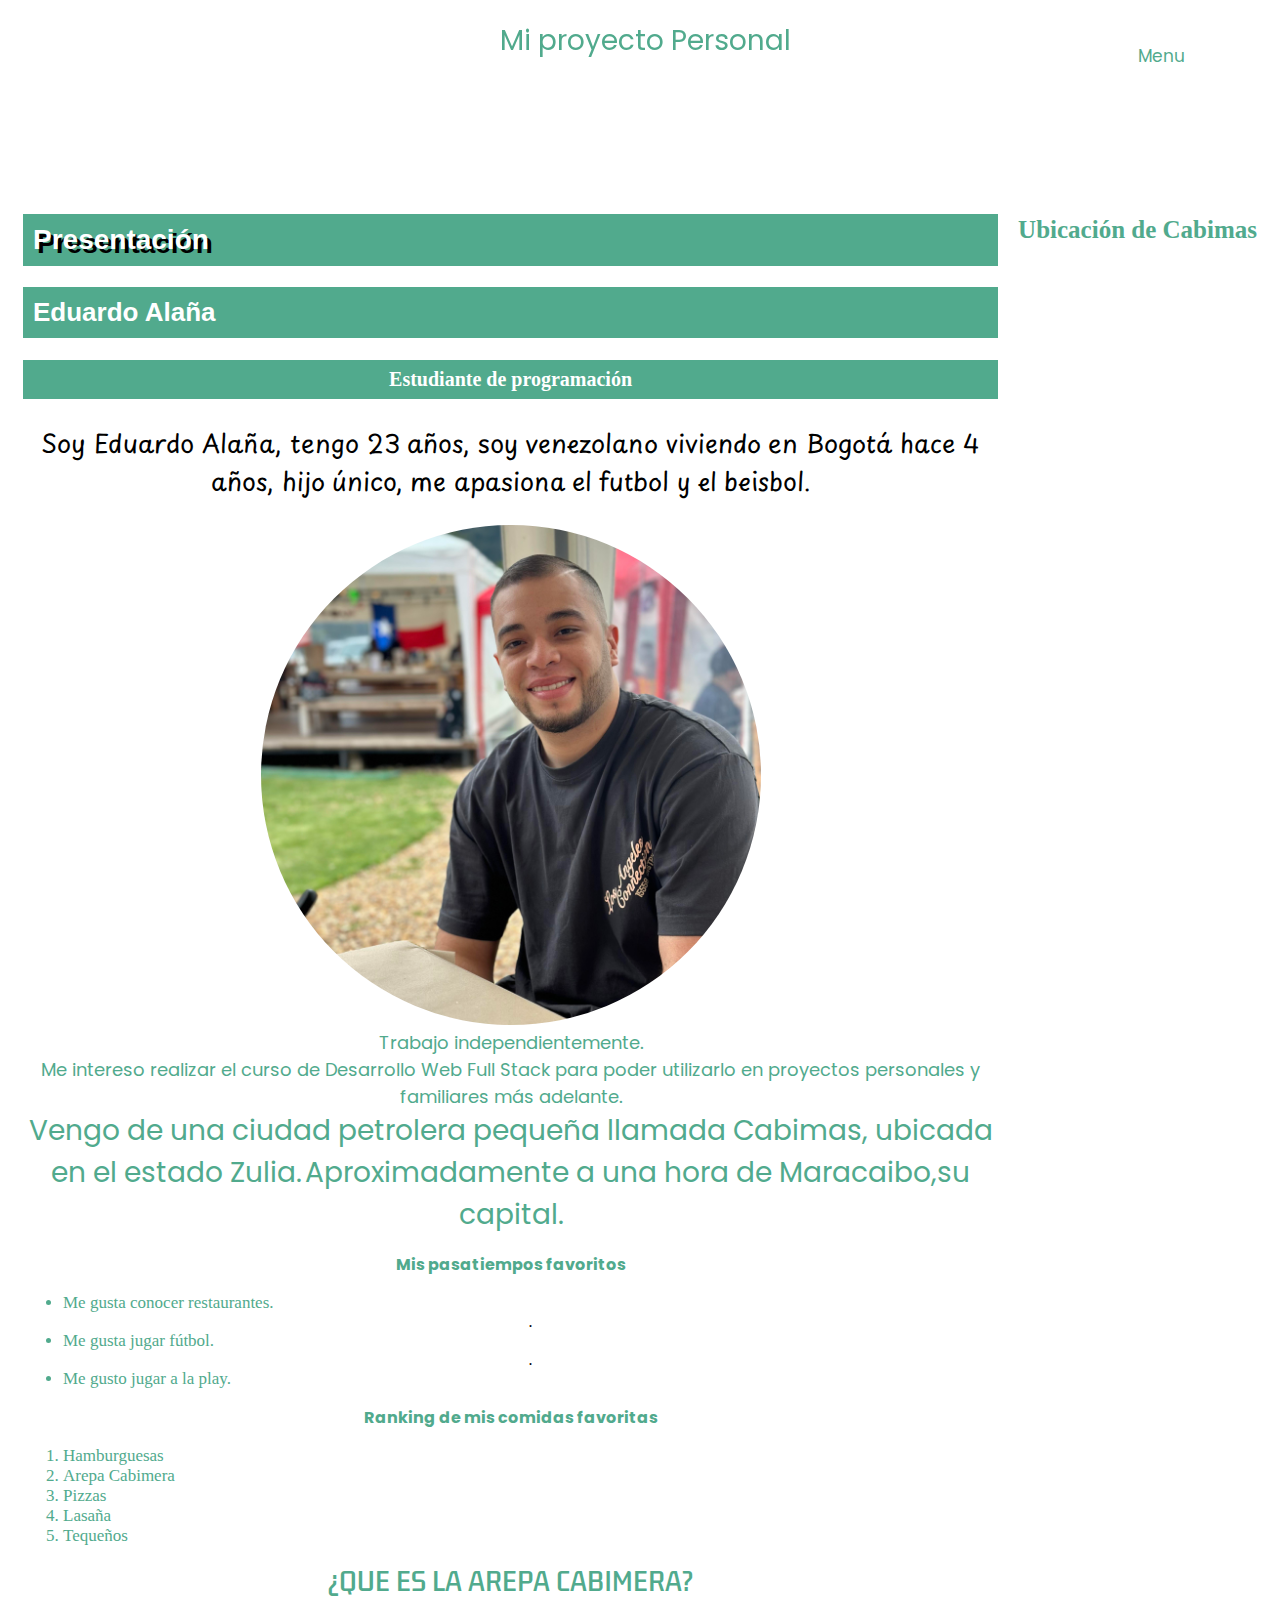
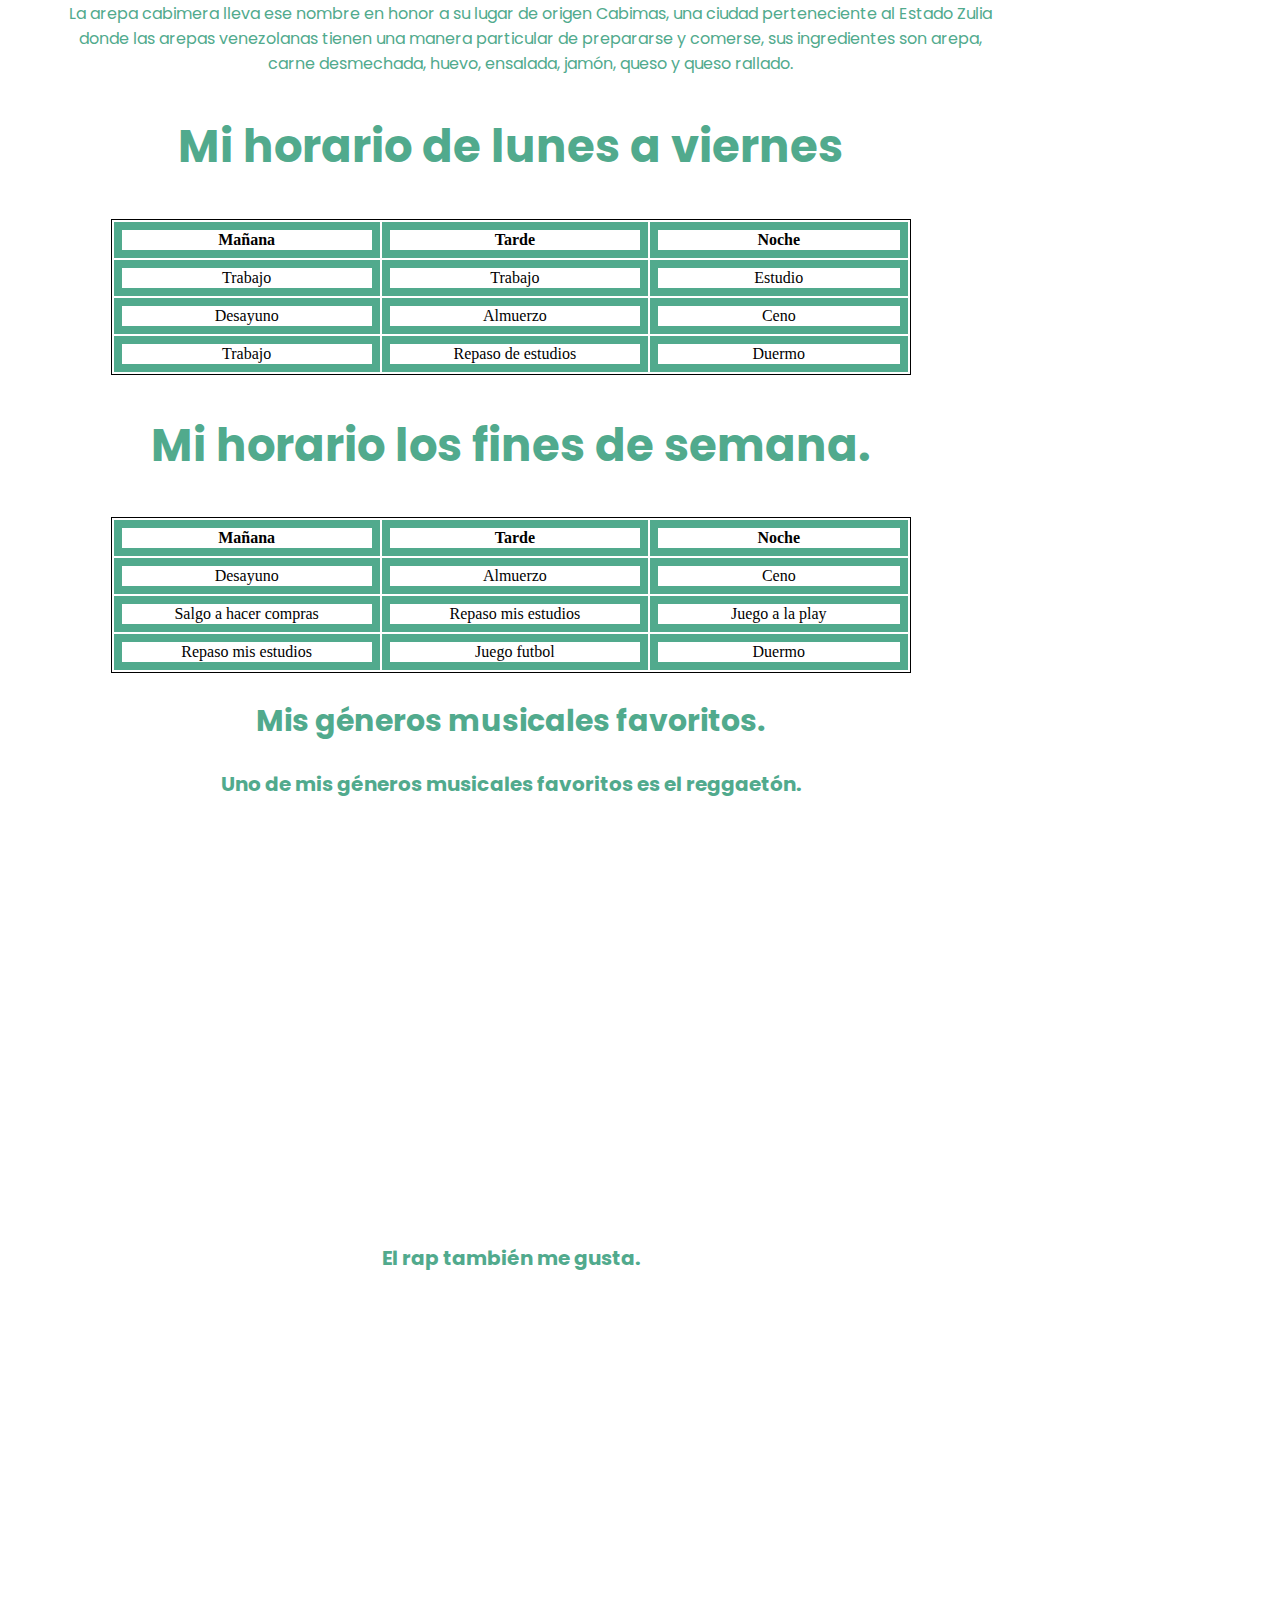
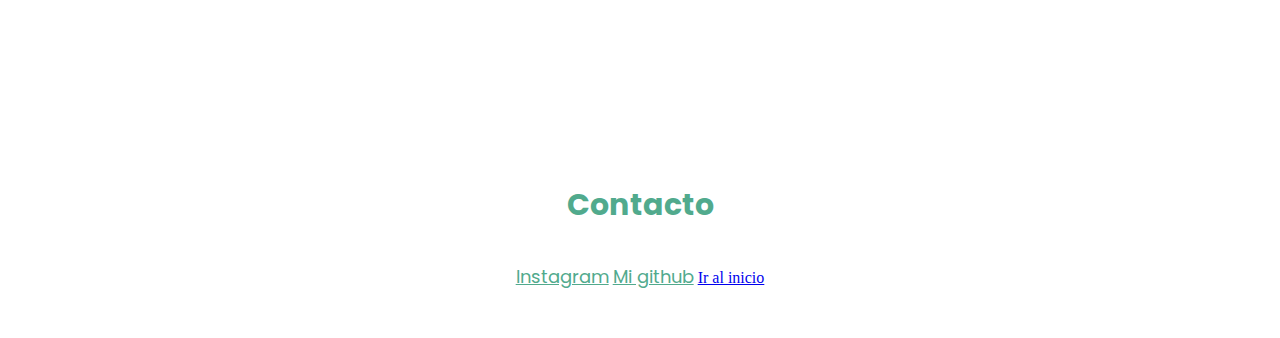
==== commit 62a66dc9: "proyectopersonalactualizado" ====
--- a/index.html
+++ b/index.html
@@ -1,141 +1,157 @@
 <!DOCTYPE html>
-<lang="es">
+<html>
 <head>
-    <meta charset="UTF-8">
-    <meta name="viewport" content="width=device-width, initial-scale=1.0">
-    <title>Mi proyecto personal</title>
+  <title>Mi proyecto</title>
+  <style>
+    @import url('https://fonts.googleapis.com/css2?family=Playpen+Sans:wght@100&display=swap');
+    </style>
     <style>
-        @import url('https://fonts.googleapis.com/css2?family=Playpen+Sans:wght@100&display=swap');
+        @import url('https://fonts.googleapis.com/css2?family=Playpen+Sans:wght@100&family=Poppins:wght@300&display=swap');
         </style>
         <style>
             @import url('https://fonts.googleapis.com/css2?family=Playpen+Sans:wght@100&family=Poppins:wght@300&display=swap');
-            </style>
-            <style>
-                @import url('https://fonts.googleapis.com/css2?family=Playpen+Sans:wght@100&family=Poppins:wght@300&display=swap');
-              </style>
-              <style>
-                @import url('https://fonts.googleapis.com/css2?family=Kdam+Thmor+Pro&family=Playpen+Sans:wght@100&family=Poppins:wght@300&display=swap');
-              </style>         
-    <link rel="stylesheet" href="index.css"/>
+          </style>
+          <style>
+            @import url('https://fonts.googleapis.com/css2?family=Kdam+Thmor+Pro&family=Playpen+Sans:wght@100&family=Poppins:wght@300&display=swap');
+          </style>         
+<link rel="stylesheet" href="/index.css"/>
+<link rel="shortcut icon" href="assets/android-chrome-512x512.png" type="image/x-icon">
 </head>
-<body>
-<header>Inicio
-        <span id="inicio"></span>
-    </header>
-    <nav></nav>
-    <main>
-        <h1>Mi proyecto personal</h1>
-        <h2 class="eduardoalaña">Eduardo Alaña</h2>
-        <h3 class="estudiantedeprogramacion">Estudiante de programación</h3>
-          <p> 
-            Soy Eduardo Alaña, tengo 23 años, soy venezolano viviendo en Bogotá hace 4 años,
-             hijo único, me apasiona el futbol y el beisbol.
-        </p>
-        <img src="assets/mi-foto.jpg" alt="mi-foto">
-        <div>Trabajo independientemente.</div>
-        <div>Me intereso realizar el curso de Desarrollo Web Full Stack para poder utilizarlo en proyectos personales y familiares más adelante.</div> 
-        <span>Vengo de una ciudad petrolera pequeña llamada Cabimas, ubicada en el estado Zulia.</span>
-        <span>Aproximadamente a una hora de Maracaibo,su capital.</span>
-        <h2 class="ubicaciondecabimas">Ubicación de Cabimas</h2>
-        <iframe src="https://www.google.com/maps/embed?pb=!1m18!1m12!1m3!1d62790.018938191824!2d-71.42875029999999!3d10.391666899999999!2m3!1f0!2f0!3f0!3m2!1i1024!2i768!4f13.1!3m3!1m2!1s0x8e89c76a94216b2b%3A0x248a8285349a4935!2sCabimas%2C%20Zulia%2C%20Venezuela!5e0!3m2!1ses!2sco!4v1699126904850!5m2!1ses!2sco" width="600" height="450" style="border:0;" allowfullscreen="" loading="lazy" referrerpolicy="no-referrer-when-downgrade"></iframe>
-        <h3 class="mispasatiemposfavoritos">Mis pasatiempos favoritos</h3>
-        <ul>
-            <li>Me gusta conocer restaurantes.</li>.
-            <li>Me gusta jugar futbol.</li>.
-            <li>Me gusto jugar a la play.</li>
-        </ul>
-        <h3 class="rankingdemiscomidasfavoritas">Ranking de mis comidas favoritas</h3>
-        <ol>
-            <li>Hamburguesas</li>
-            <li>Arepa Cabimera</li>
-            <Li>Pizzas</Li>
-            <li>Lasaña</li>
-            <li>Tequeños</li>
-        </ol>
-        <dl>
-            <dt>¿QUE ES LA AREPA CABIMERA?</dt>
-            <dd>La arepa cabimera lleva ese nombre en honor a su lugar de origen Cabimas, una ciudad perteneciente al Estado Zulia donde las arepas venezolanas tienen una manera particular de prepararse  y comerse, sus ingredientes son arepa, carne desmechada, huevo, ensalada, jamón, queso y queso rallado.</dd>
-        </dl>
-        <h2 class="mihorariolunesaviernes">Mi horario de lunes a viernes</h2>
-        <table>
-            <thead>
-                <tr>
-                    <th>Mañana</th>
-                    <th>Tarde</th>
-                    <th>Noche</th>
-                </tr>
-            </thead>
-            <tbody>
-                <tr>
-                    <td>Trabajo</td>
-                    <td>Trabajo</td>
-                    <td>Estudio</td>
-                </tr>
-                <tr>
-                    <td>Desayuno</td>
-                    <td>Almuerzo</td>
-                    <td>Ceno</td>
-                </tr>
-                <tr>
-                    <td>Trabajo</td>
-                    <td>Repaso de estudios</td>
-                    <td>Duermo</td>
-                </tr>
-            </tbody>
-        </table>
-        <h2 class="mihorariolosfinesdesemana">Mi horario los fines de semana.</h2>
-        <table>
-            <thead>
-                <tr>
-                    <th>Mañana</th>
-                    <th>Tarde</th>
-                    <th>Noche</th>
-                </tr>
-            </thead>
-            <tbody>
-                <tr>
-                    <td>Desayuno</td>
-                    <td>Almuerzo</td>
-                    <td>Ceno</td>
-                </tr>
-                <tr>
-                    <td>Salgo a hacer compras</td>
-                    <td>Repaso mis estudios</td>
-                    <td>Juego a la play</td>
-                </tr>
-                <tr>
-                    <td>Repaso mis estudios</td>
-                    <td>Juego futbol</td>
-                    <td>Duermo</td>
-                </tr>
-            </tbody>
-        </table>
-        </main>
-        <aside>
-            <h2 class="misgenerosmusicales">Mis géneros musicales favoritos.</h2>
-        <h3 class="reggaeton">Uno de mis géneros musicales favoritos es el reggaetón.</h3>
-        <iframe width="916" height="515" src="https://www.youtube.com/embed/bWycnVL6_dE" title="OA -  Anuel AA, Quevedo, Maluma Feat. DJ Luian, Mambo Kingz (Video Oficial)" frameborder="0" allow="accelerometer; autoplay; clipboard-write; encrypted-media; gyroscope; picture-in-picture; web-share" allowfullscreen></iframe>
-        <h3 class="rap">El rap también me gusta.</h3>
-        <iframe width="916" height="515" src="https://www.youtube.com/embed/8cKvvmPwgP4" title="Canserbero - Querer Querernos (Versión Acústica)" frameborder="0" allow="accelerometer; autoplay; clipboard-write; encrypted-media; gyroscope; picture-in-picture; web-share" allowfullscreen></iframe>
-        </aside>
-        <footer>
-            <h2 class="redessociales">Mis redes sociales</h2>
-            <nav>
-            <a class="instagram" href="https://instagram.com/ejan.1406?igshid=OGQ5ZDc2ODk2ZA%3D%3D&utm_source=qr">Instagram</a>
-            <footer>
-        </nav>
-            <div class="copy">&copy;</div>
-        </footer>
-        <section>
-            <article>
-                <div></div>
-                <footer>
-                    <nav>
-                  <a href="#inicio">Ir al inicio</a>
-                </footer>
-                <span id="final"></span>
-            </nav>
-            </article>
-        </section>
-    </body>
-    </html>+<body class="grid-container">
+
+  <header class="parte1">
+    <span>Mi proyecto Personal</span>
+</header>
+
+  <nav class="parte2">
+    <label for="checkMenu" class="label-menu">
+        <span id="subir" class="material-symbols-outlined"> Menu</span>
+      </label>
+      <input class="check-menu" type="checkbox" id="checkMenu" />
+      <div class="enlaces-menu">
+        <a class="inicio1"  href="#inicio">Inicio</a>
+        <a class="pasatiemposfavoritos1"  href="#pasatiemposfavoritos">Mis hobbies</a>
+        <a class="generosmusicales1"   href="#generosmusicales">Mis gustos musicales</a>
+        <a class="contacto1"   href="#contacto">Contacto</a>
+      </div>
+  </nav>
+
+
+  <main class="parte3">
+
+    <h1>Presentación</h1>
+    <h2 class="eduardoalaña">Eduardo Alaña</h2>
+    <h3 class="estudiantedeprogramacion">Estudiante de programación</h3>
+      <p class="definicionon"> 
+        Soy Eduardo Alaña, tengo 23 años, soy venezolano viviendo en Bogotá hace 4 años,
+         hijo único, me apasiona el futbol y el beisbol.
+    </p>
+    <img class="mifoto05" src="assets/mi-foto.jpg" alt="mi-foto">
+    <div>Trabajo independientemente.</div>
+    <div>Me intereso realizar el curso de Desarrollo Web Full Stack para poder utilizarlo en proyectos personales y familiares más adelante.</div> 
+    <span>Vengo de una ciudad petrolera pequeña llamada Cabimas, ubicada en el estado Zulia.</span>
+    <span>Aproximadamente a una hora de Maracaibo,su capital.</span>
+    <h3 id="pasatiemposfavoritos" class="mispasatiemposfavoritos">Mis pasatiempos favoritos</h3>
+    <ul>
+        <li>Me gusta conocer restaurantes.</li>.
+        <li>Me gusta jugar fútbol.</li>.
+        <li>Me gusto jugar a la play.</li>
+    </ul>
+    <h3 class="rankingdemiscomidasfavoritas">Ranking de mis comidas favoritas</h3>
+    <ol>
+        <li>Hamburguesas</li>
+        <li>Arepa Cabimera</li>
+        <Li>Pizzas</Li>
+        <li>Lasaña</li>
+        <li>Tequeños</li>
+    </ol>
+    <dl>
+        <dt>¿QUE ES LA AREPA CABIMERA?</dt>
+        <dd>La arepa cabimera lleva ese nombre en honor a su lugar de origen Cabimas, una ciudad perteneciente al Estado Zulia donde las arepas venezolanas tienen una manera particular de prepararse  y comerse, sus ingredientes son arepa, carne desmechada, huevo, ensalada, jamón, queso y queso rallado.</dd>
+    </dl>
+    <h2 class="mihorariolunesaviernes">Mi horario de lunes a viernes</h2>
+    <table>
+        <thead>
+            <tr>
+                <th>Mañana</th>
+                <th>Tarde</th>
+                <th>Noche</th>
+            </tr>
+        </thead>
+        <tbody>
+            <tr>
+                <td>Trabajo</td>
+                <td>Trabajo</td>
+                <td>Estudio</td>
+            </tr>
+            <tr>
+                <td>Desayuno</td>
+                <td>Almuerzo</td>
+                <td>Ceno</td>
+            </tr>
+            <tr>
+                <td>Trabajo</td>
+                <td>Repaso de estudios</td>
+                <td>Duermo</td>
+            </tr>
+        </tbody>
+    </table>
+    <h2 class="mihorariolosfinesdesemana">Mi horario los fines de semana.</h2>
+    <table>
+        <thead>
+            <tr>
+                <th>Mañana</th>
+                <th>Tarde</th>
+                <th>Noche</th>
+            </tr>
+        </thead>
+        <tbody>
+            <tr>
+                <td>Desayuno</td>
+                <td>Almuerzo</td>
+                <td>Ceno</td>
+            </tr>
+            <tr>
+                <td>Salgo a hacer compras</td>
+                <td>Repaso mis estudios</td>
+                <td>Juego a la play</td>
+            </tr>
+            <tr>
+                <td>Repaso mis estudios</td>
+                <td>Juego futbol</td>
+                <td>Duermo</td>
+            </tr>
+        </tbody>
+    </table>
+    <h2 id="generosmusicales" class="misgenerosmusicales">Mis géneros musicales favoritos.</h2>
+    <h3 class="reggaeton">Uno de mis géneros musicales favoritos es el reggaetón.</h3>
+    <iframe width="600" height="400" src="https://www.youtube.com/embed/bWycnVL6_dE" title="OA -  Anuel AA, Quevedo, Maluma Feat. DJ Luian, Mambo Kingz (Video Oficial)" frameborder="0" allow="accelerometer; autoplay; clipboard-write; encrypted-media; gyroscope; picture-in-picture; web-share" allowfullscreen></iframe>
+    <h3 class="rap">El rap también me gusta.</h3>
+    <iframe width="600" height="400" src="https://www.youtube.com/embed/8cKvvmPwgP4" title="Canserbero - Querer Querernos (Versión Acústica)" frameborder="0" allow="accelerometer; autoplay; clipboard-write; encrypted-media; gyroscope; picture-in-picture; web-share" allowfullscreen></iframe>
+
+  </main>  
+
+
+
+  <aside class="parte4">
+
+    <h2 class="ubicaciondecabimas">Ubicación de Cabimas</h2>
+    <iframe src="https://www.google.com/maps/embed?pb=!1m18!1m12!1m3!1d62790.018938191824!2d-71.42875029999999!3d10.391666899999999!2m3!1f0!2f0!3f0!3m2!1i1024!2i768!4f13.1!3m3!1m2!1s0x8e89c76a94216b2b%3A0x248a8285349a4935!2sCabimas%2C%20Zulia%2C%20Venezuela!5e0!3m2!1ses!2sco!4v1699126904850!5m2!1ses!2sco" width="163" height="450" style="border:0;" allowfullscreen="" loading="lazy" referrerpolicy="no-referrer-when-downgrade"></iframe>
+
+
+  </aside>
+
+
+
+
+  <footer class="parte5">
+    <h2 id="contacto"  class="redessociales">Contacto</h2>
+    <a class="instagram" href="https://www.instagram.com/ejan.1406/?igshid=OGQ5ZDc2ODk2ZA%3D%3D&utm_source=qr">Instagram</a>
+    <a class="github" href="https://toco0222.github.io/www/">Mi github</a>
+    <a class="botonparasubir"  href="#subir">Ir al inicio</a>
+    <span id="final"></span>
+  </footer>
+</div>
+
+</body>
+</html>--- a/index.css
+++ b/index.css
@@ -1,40 +1,112 @@
-header {
-    background-color: rgb(81, 170, 141);
-  color: white;
-  text-align: start;
-  font-size: 28px;
-  text-decoration: dashed;
-  word-spacing: normal;
-  line-height: 2px;
+.parte1 {grid-area: header; }
+.parte2 { grid-area: nav; }
+.parte3 { grid-area: main; }
+.parte4 { grid-area: aside; }
+.parte5 { grid-area: footer; }
+
+.grid-container {
+  display: grid;
+  grid-template-areas:
+    'header header header header nav nav'
+    'main main main main aside aside'
+    'footer footer footer footer footer footer';
+  gap: 20px;
+  background-color: none;
   padding: 15px;
-  text-transform: capitalize;
-  font-family: Poppins;
-  font-weight: bold;
-}
+}
+
+.grid-container > header,nav,main,aside,footer {
+  background-color: rgba(255, 255, 255, 0.8);
+  text-align: center;
+  padding: 20px 0;
+  font-size: none;
+  
+}
+header{
+    position: sticky;
+    text-align: center;
+    top: 0;
+}
+
+@media screen and (min-width: 320px) {
+    header{
+        position: fixed;
+    text-align: center;
+    left: 500px;
+    }
+}
+@media screen and (min-width: 768px) {
+    header{
+        position: fixed;
+    text-align: center;
+    left: 350px;
+    }
+}
+@media screen and (min-width: 1024px) {
+    header{
+        position: fixed;
+    text-align: center;
+    left: 500px;
+    }
+}
+
+.label-menu {
+    position: absolute;
+  }
+  .check-menu {
+    display: none;
+  }
+  .check-menu:checked + div {
+    transform: none;
+  }
+  .enlaces-menu {
+    display: grid;
+    grid: column;
+    text-align:left;
+    transform: translateY(-200%);
+    color: rgb(81, 170, 141);
+    font-size: 15px;
+    background-color: none;
+    
+  }
+
+  .material-symbols-outlined {
+    font-size: 17px;
+    color: rgb(81, 170, 141);
+  }
+  .material-symbols-outlined:hover{
+    color: blue;
+  }
+  .inicio1:hover{
+   color: rgb(81, 170, 141);
+  }
+  .pasatiemposfavoritos1:hover{
+    color: rgb(81, 170, 141);
+  }
+  .generosmusicales1:hover{
+    color: rgb(81, 170, 141);
+  }
+  .contacto1:hover{
+    color: rgb(81, 170, 141);
+  }
+
 h1 {
     background-color: rgb(81, 170, 141);
-    height: 29px;
     color: white;
     text-align: start;
     word-spacing:normal;
     padding: 10px;
-    font-size:25px;
-    position: sticky;
-    top: 0;
-    z-index: 1;
-    text-align: center;
-    text-transform:capitalize
+    font-size: 28px;
+    text-transform: capitalize;
     text-shadow: 4px 4px black;
     font-family: 'Segoe UI', Tahoma, Geneva, Verdana, sans-serif;
-    
-    
 }
 .eduardoalaña {
     background-color: rgb(81, 170, 141);
     color: white;
-    text-align: center;
-    font-size: 23px;
-    word-spacing:normal
+    text-align: start;
+    font-size: 26px;
+    word-spacing:normal;
     padding: 10px;
   text-decoration: dashed;
   font-family: 'Trebuchet MS', 'Lucida Sans Unicode', 'Lucida Grande', 'Lucida Sans', Arial, sans-serif;
@@ -42,32 +114,24 @@
 .estudiantedeprogramacion {
 background-color: rgb(81, 170, 141);
 color: white;
-text-align: center;
 padding: 8px;
 font-size: 20px;
-word-spacing:normal
-text-transform: uppercase;
-}
-
-
-p{
+word-spacing:normal;
+text-transform: left;
+
+}
+.definicionon{
     background-color: white;
     color:black;
     font-size: 25px;
     padding: 6,5px;
     font-family: Playpen Sans;
 }
-
-img {
+.mifoto05 {
     width: 500px;
-    height: 500px;
-    top:1px;
-    left: 450px;
     margin: auto;
     border-radius: 1000px;
     text-decoration-line: overline;
-    position: relative;
-
 }
 div{
     color: rgb(81, 170, 141);
@@ -77,34 +141,30 @@
 }
 span{
     color: rgb(81, 170, 141);
-    font-size: 18px;
+    font-size: 28px;
     font-family: Poppins;
     text-align: center;
 }
 .ubicaciondecabimas {
     color: rgb(81, 170, 141);
     font-size: 25px;
-    position: relative;
-    text-align: center;
-}
-::marker{
- color: black;
-}
-
+}
 .mispasatiemposfavoritos {
     color: rgb(81, 170, 141);
     font-family: Poppins;
-    text-align: center;
+    font-size: 16px;
 }
 .rankingdemiscomidasfavoritas {
     color: rgb(81, 170, 141);
     font-family: Poppins;
     text-align: center;
+    font-size: 16px;
 }
 li {
  color: rgb(81, 170, 141);
  font-family: Libre Baskerville;
  font-size: 17px;
+ text-align: start;
 }
 dt {
     color: rgb(81, 170, 141);
@@ -132,6 +192,7 @@
     color: rgb(81, 170, 141);
     font-family: Poppins;;
     text-align: center;
+    font-size: 44px;
     font-size: 45px;
 }
 th,
@@ -150,32 +211,41 @@
     color: rgb(81, 170, 141);
     font-family: Poppins;
     font-size: 20px;
+    
 }
 .rap {
     color: rgb(81, 170, 141);
     font-family: Poppins;;
     font-size: 20px;
-}
+    
+}
+
+
 .redessociales {
     color: rgb(81, 170, 141);
     font-family: Poppins;;
     font-size: 30px;
     text-decoration: double;
-}
-.instagram:link {
-    color:rgb(81, 170, 141);
-    font-size: 20px;
-    font-family: Poppins;;
-
+    text-align: center
+}
+.github {
+    color: rgb(81, 170, 141);
+    font-family: Poppins;;
+    font-size: 18px;
+    text-align: right;
+}
+.github:hover{
+    color: black
+}
+.botonparasubir:hover{
+    color: rgb(81, 170, 141);
+}
+.instagram{
+    color: rgb(81, 170, 141);
+    font-family: Poppins;;
+    font-size: 18px;
+    text-align: right;
 }
 .instagram:hover{
-    color:black
-}
-a:link{
-    color:rgb(81, 170, 141);
-    font-size: 15px;
-    font-family: Poppins;;
-}
-a:hover{
-    color:black
-}
+    color: purple
+}
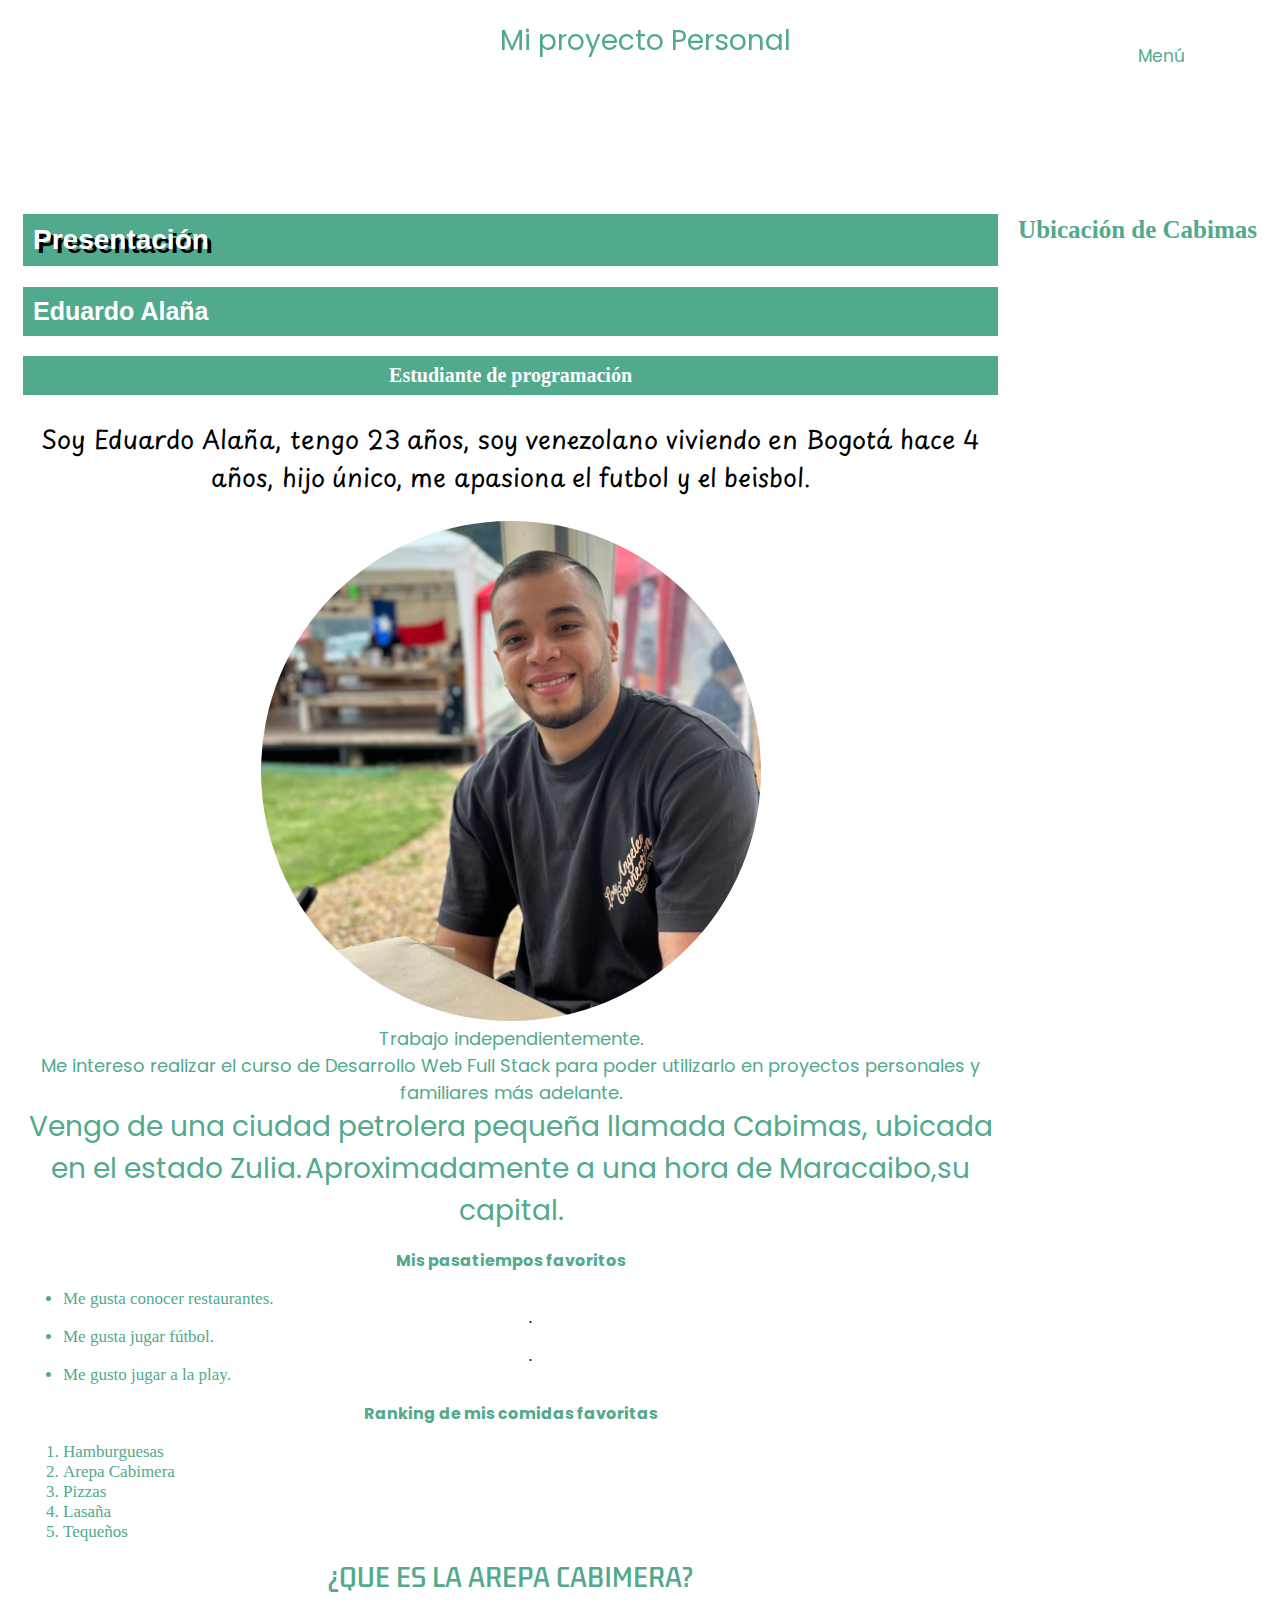
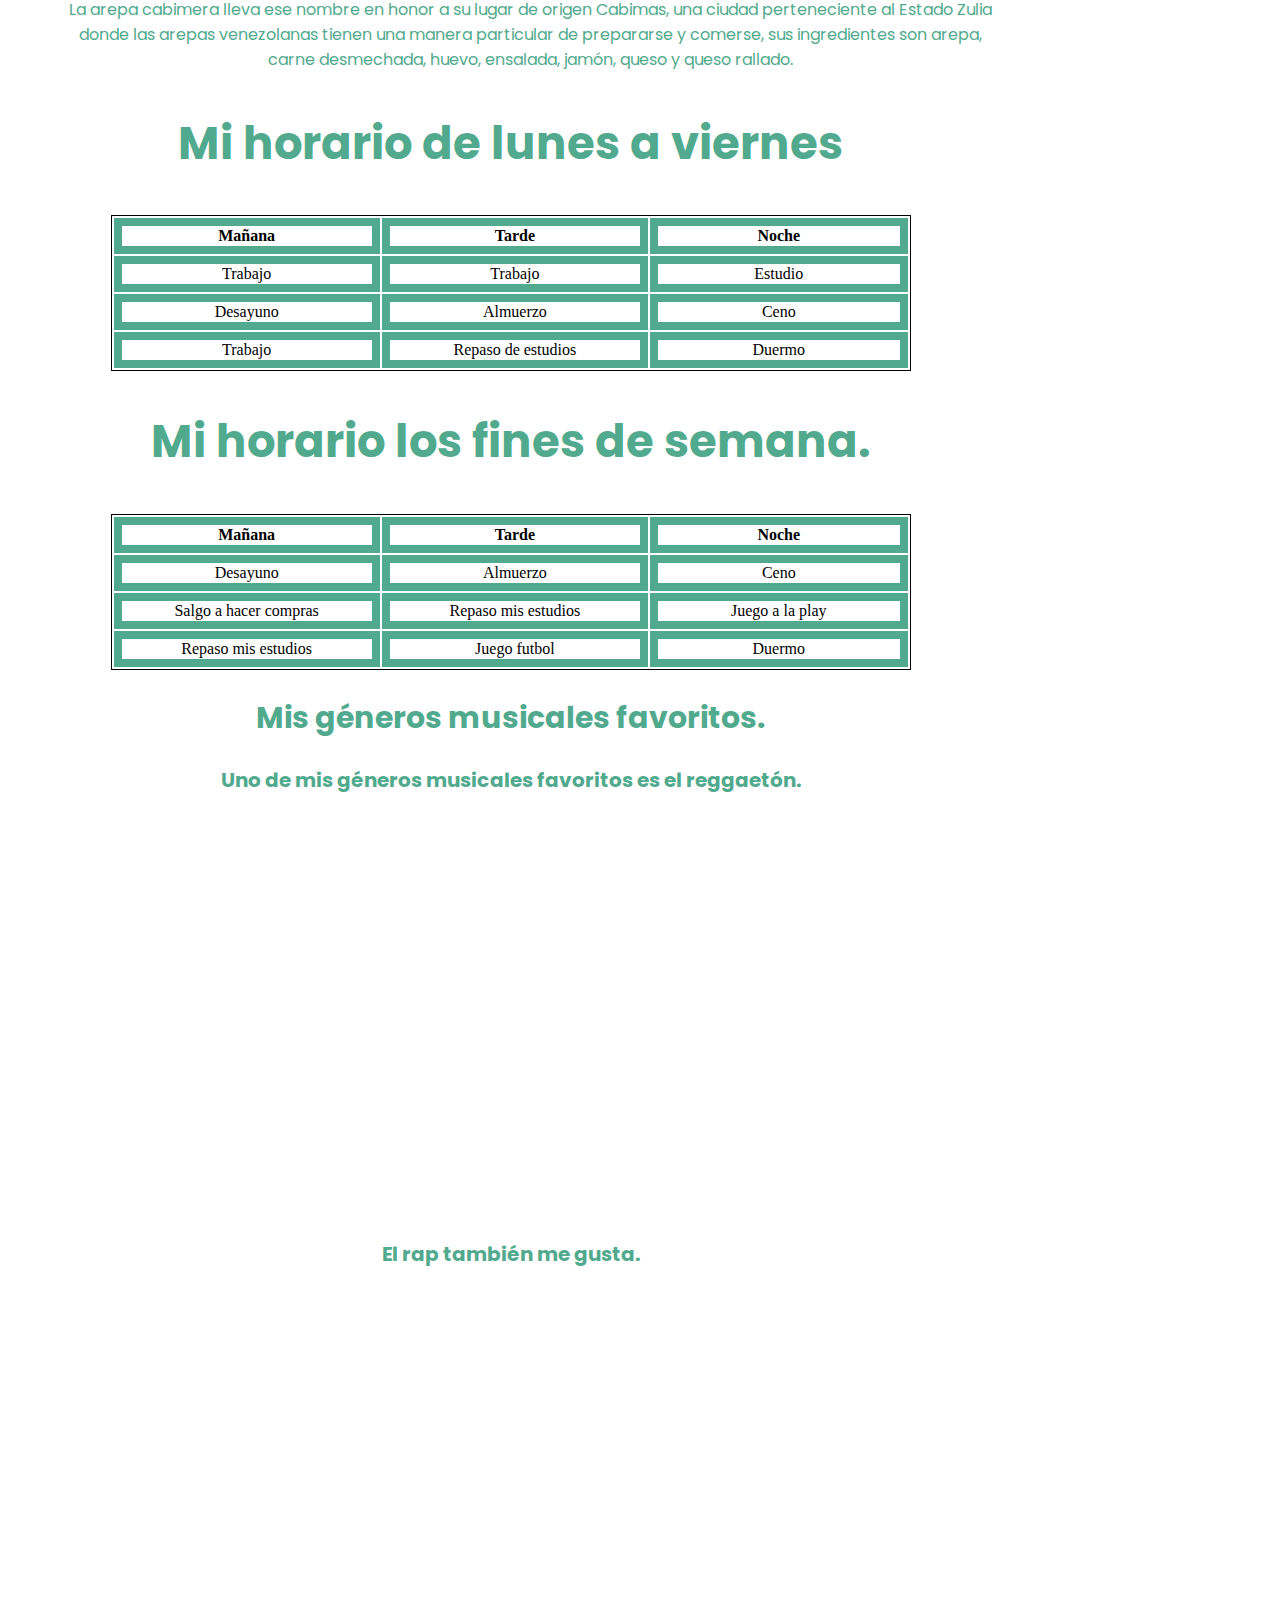
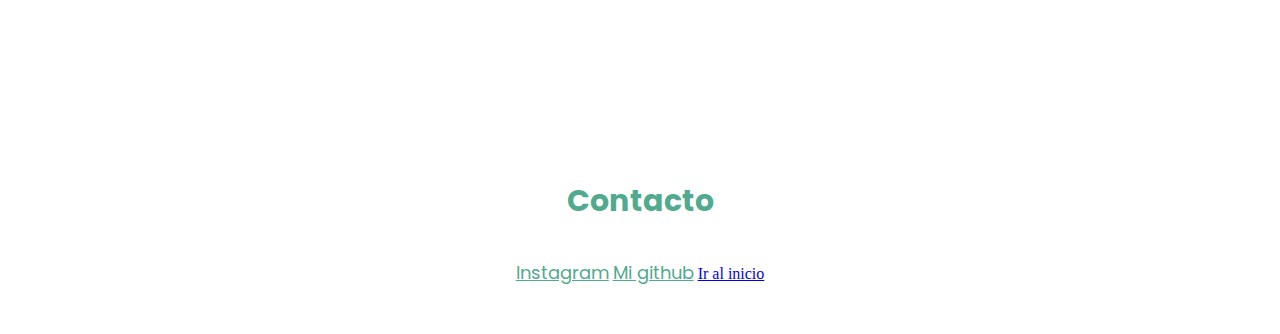
==== commit 9068349f: "actualizaciondemiproyectopersonal" ====
--- a/index.html
+++ b/index.html
@@ -25,7 +25,7 @@
 
   <nav class="parte2">
     <label for="checkMenu" class="label-menu">
-        <span id="subir" class="material-symbols-outlined"> Menu</span>
+        <span id="subir" class="material-symbols-outlined"> Menú</span>
       </label>
       <input class="check-menu" type="checkbox" id="checkMenu" />
       <div class="enlaces-menu">
--- a/index.css
+++ b/index.css
@@ -105,7 +105,7 @@
     background-color: rgb(81, 170, 141);
     color: white;
     text-align: start;
-    font-size: 26px;
+    font-size: 25px;
     word-spacing:normal;
     padding: 10px;
   text-decoration: dashed;
